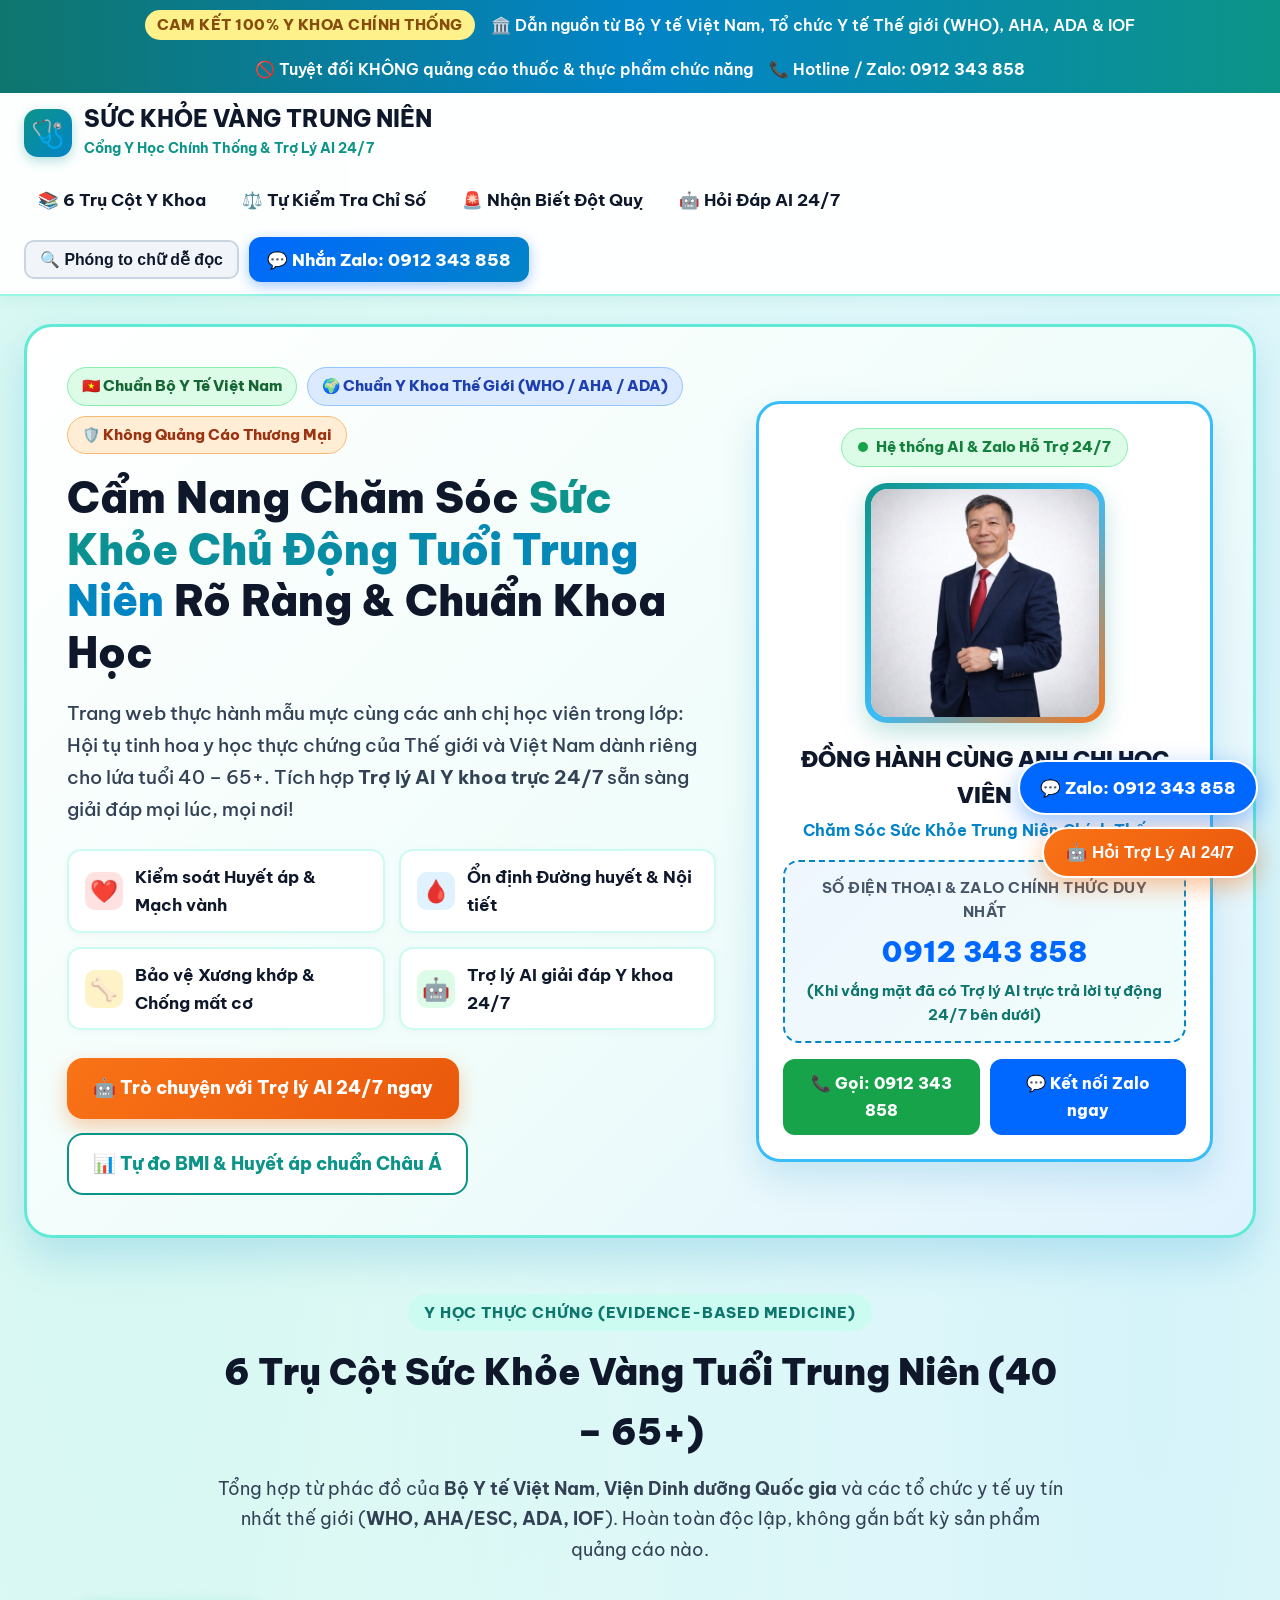
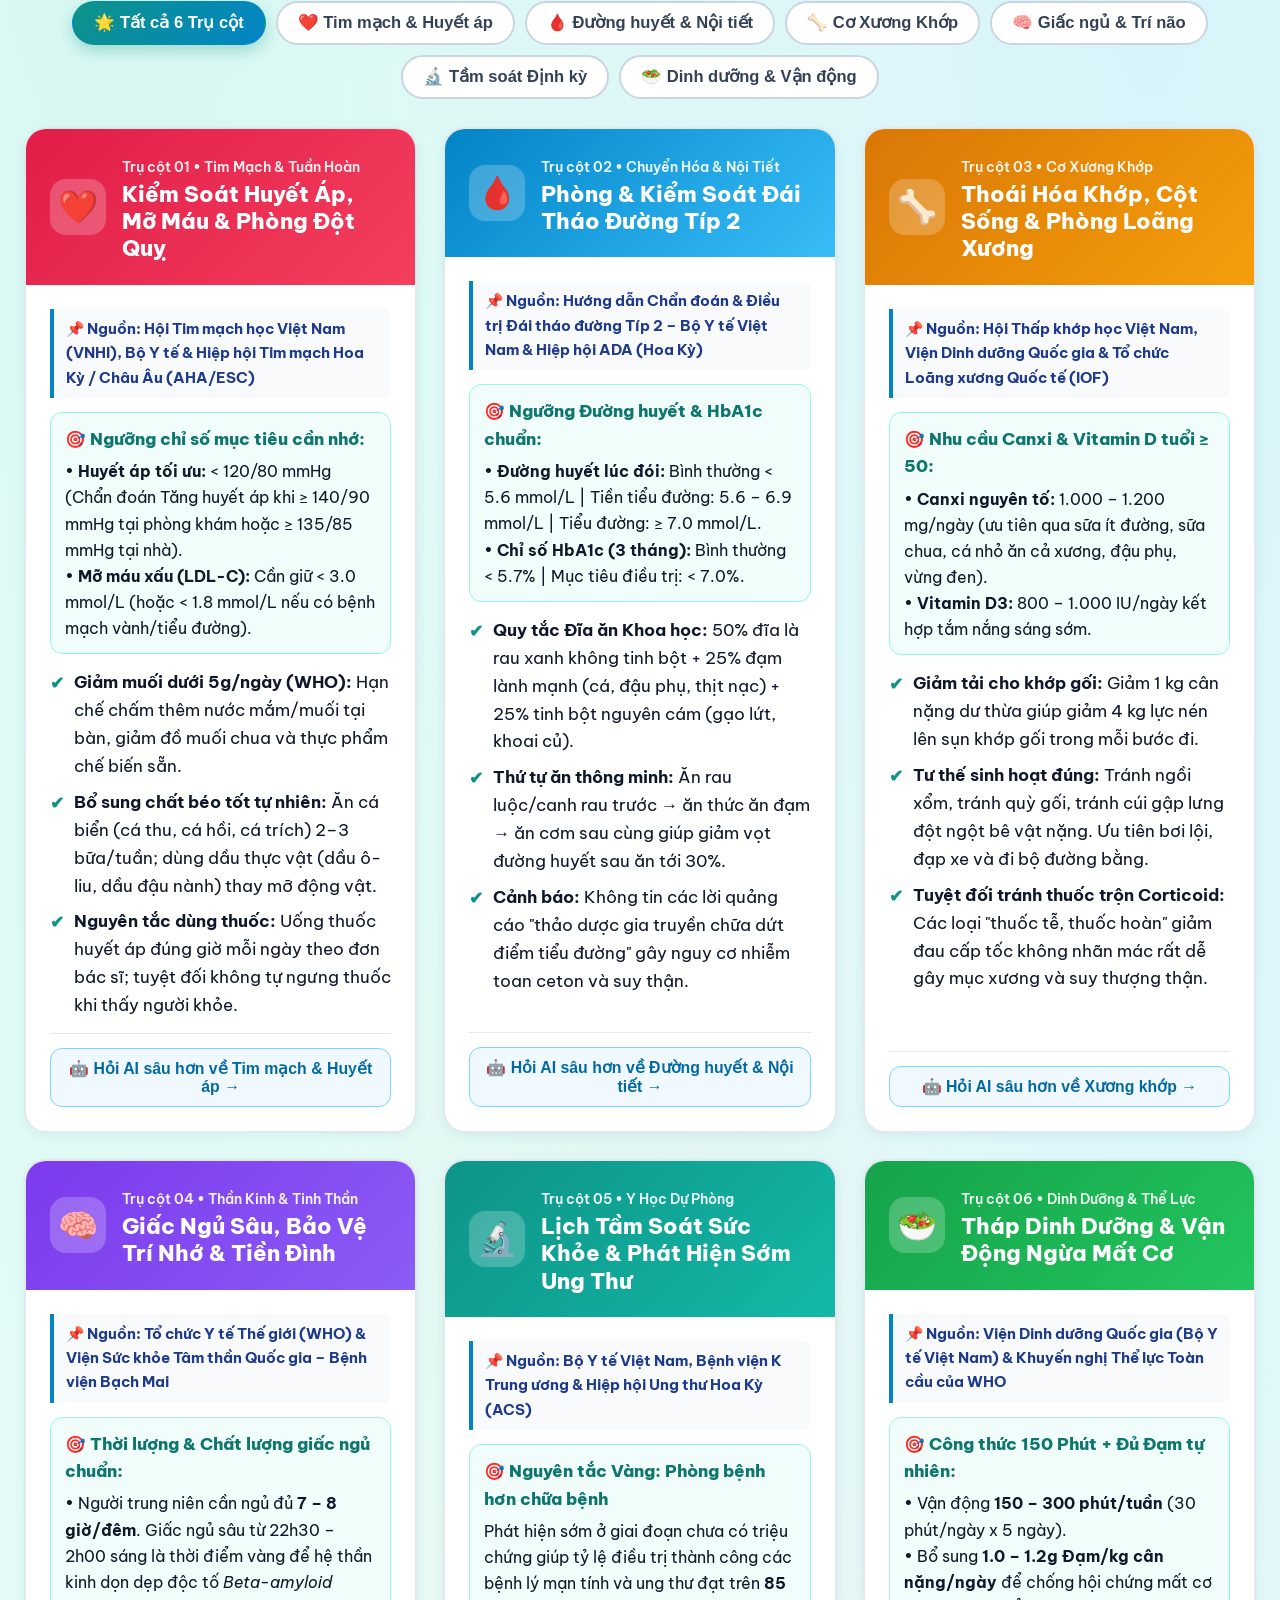
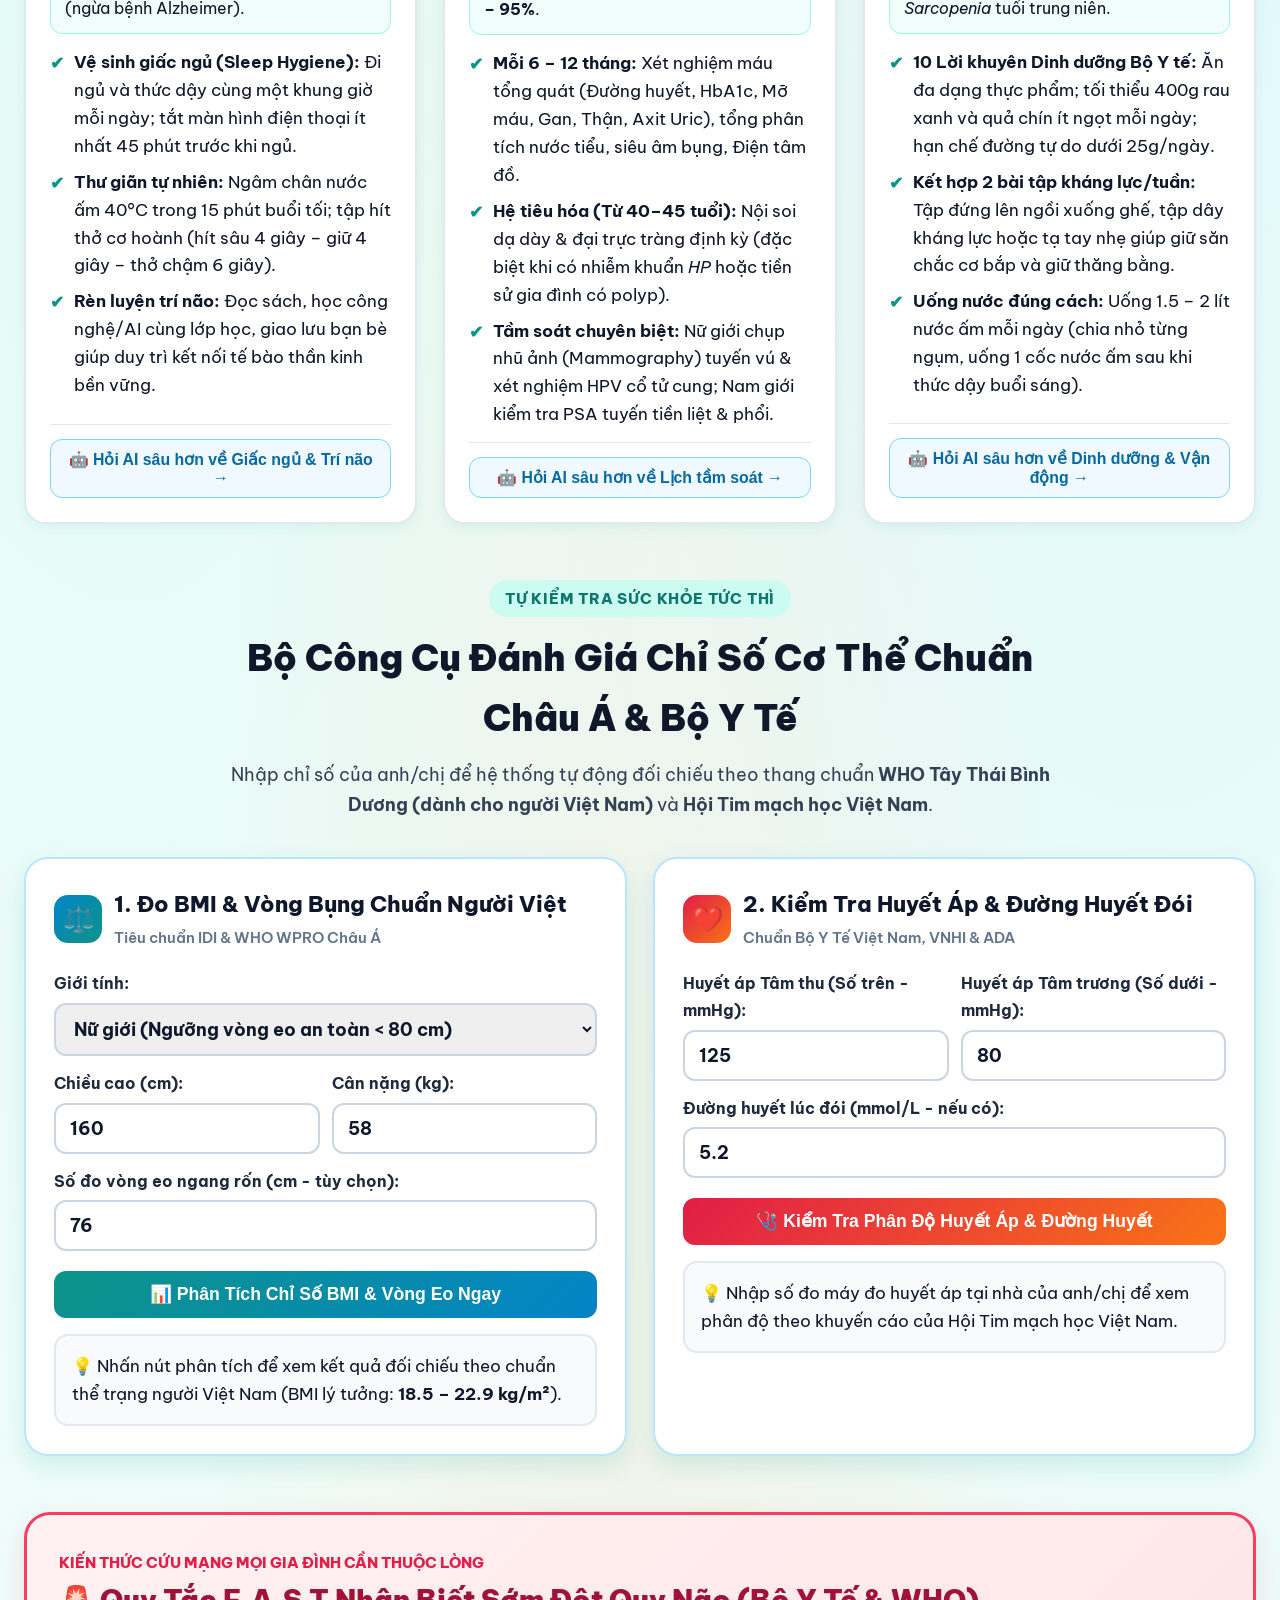
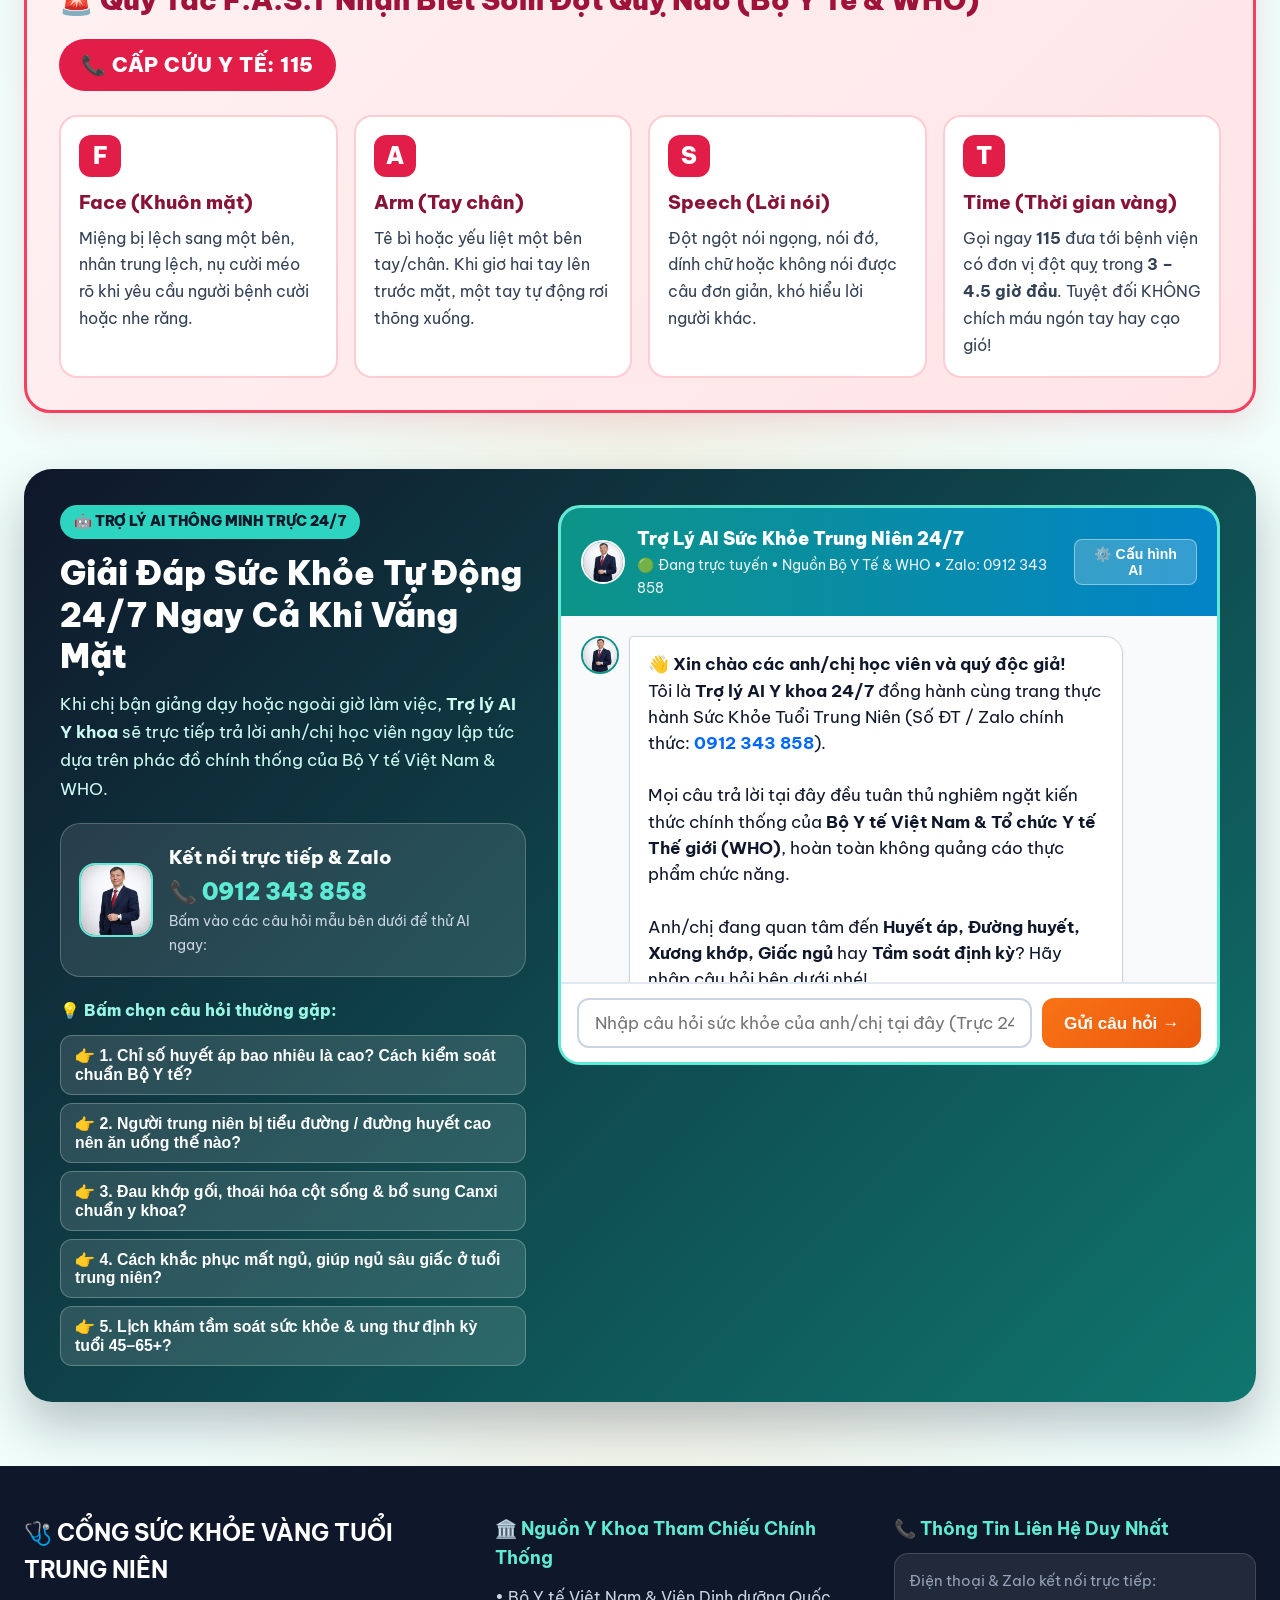
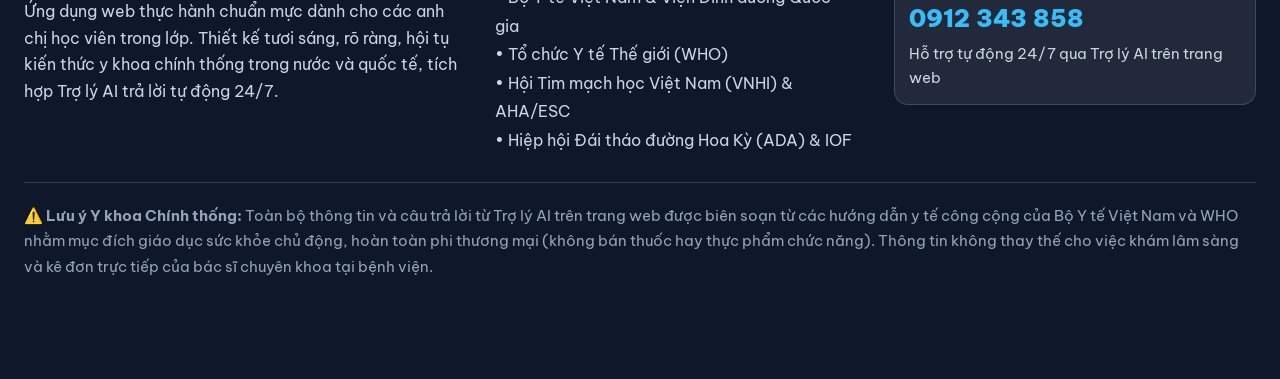
==== index.html @ fed311ff "Khoi tao website Suc Khoe Vang Tuoi Trung Nien chinh thong - Tich hop AI 24/7" ====
<!DOCTYPE html>
<html lang="vi">
<head>
  <meta charset="UTF-8" />
  <meta name="viewport" content="width=device-width, initial-scale=1.0" />
  <title>Sức Khỏe Vàng Tuổi Trung Niên | Y Khoa Chính Thống Việt Nam & Thế Giới - AI 24/7</title>
  <link rel="preconnect" href="https://fonts.googleapis.com">
  <link rel="preconnect" href="https://fonts.gstatic.com" crossorigin>
  <link href="https://fonts.googleapis.com/css2?family=Be+Vietnam+Pro:ital,wght@0,400;0,500;0,600;0,700;0,800;0,900;1,400&display=swap" rel="stylesheet">
  <link rel="stylesheet" href="styles.css" />
</head>
<body>

  <!-- THANH CAM KẾT Y KHOA CHÍNH THỐNG -->
  <div class="top-trust-bar">
    <span class="badge-pill">CAM KẾT 100% Y KHOA CHÍNH THỐNG</span>
    <span>🏛️ Dẫn nguồn từ Bộ Y tế Việt Nam, Tổ chức Y tế Thế giới (WHO), AHA, ADA &amp; IOF</span>
    <span>🚫 Tuyệt đối KHÔNG quảng cáo thuốc &amp; thực phẩm chức năng</span>
    <span>📞 Hotline / Zalo: <strong>0912 343 858</strong></span>
  </div>

  <!-- THANH ĐIỀU HƯỚNG CHÍNH -->
  <header class="navbar">
    <div class="nav-container">
      <a href="#top" class="brand-logo">
        <div class="brand-icon">🩺</div>
        <div class="brand-text">
          <h1>SỨC KHỎE VÀNG TRUNG NIÊN</h1>
          <span>Cổng Y Học Chính Thống &amp; Trợ Lý AI 24/7</span>
        </div>
      </a>

      <nav class="nav-links">
        <a href="#kien-thuc-y-khoa">📚 6 Trụ Cột Y Khoa</a>
        <a href="#cong-cu-tu-do">⚖️ Tự Kiểm Tra Chỉ Số</a>
        <a href="#cap-cuu-dot-quy">🚨 Nhận Biết Đột Quỵ</a>
        <a href="#ai-assistant-section">🤖 Hỏi Đáp AI 24/7</a>
      </nav>

      <div class="nav-actions">
        <button id="btnFontToggle" class="btn-font-toggle" onclick="toggleFontSize()">
          🔍 Phóng to chữ dễ đọc
        </button>
        <a href="https://zalo.me/0912343858" target="_blank" class="btn-zalo-nav">
          💬 Nhắn Zalo: 0912 343 858
        </a>
      </div>
    </div>
  </header>

  <!-- HERO SECTION: TƯƠI SÁNG, BẮT MẮT & HÌNH CHÂN DUNG DUY NHẤT KÈM SỐ ZALO -->
  <section id="top" class="hero-section">
    <div class="hero-card">
      <div class="hero-content">
        <div class="hero-badge-row">
          <span class="source-tag tag-moh">🇻🇳 Chuẩn Bộ Y Tế Việt Nam</span>
          <span class="source-tag tag-who">🌍 Chuẩn Y Khoa Thế Giới (WHO / AHA / ADA)</span>
          <span class="source-tag tag-noads">🛡️ Không Quảng Cáo Thương Mại</span>
        </div>

        <h2>
          Cẩm Nang Chăm Sóc <span class="highlight">Sức Khỏe Chủ Động Tuổi Trung Niên</span> Rõ Ràng &amp; Chuẩn Khoa Học
        </h2>

        <p class="hero-lead">
          Trang web thực hành mẫu mực cùng các anh chị học viên trong lớp: Hội tụ tinh hoa y học thực chứng của Thế giới và Việt Nam dành riêng cho lứa tuổi 40 – 65+. Tích hợp <strong>Trợ lý AI Y khoa trực 24/7</strong> sẵn sàng giải đáp mọi lúc, mọi nơi!
        </p>

        <div class="hero-pillars">
          <div class="pillar-item">
            <div class="pillar-icon" style="background:#fee2e2;color:#e11d48;">❤️</div>
            <span>Kiểm soát Huyết áp &amp; Mạch vành</span>
          </div>
          <div class="pillar-item">
            <div class="pillar-icon" style="background:#e0f2fe;color:#0284c7;">🩸</div>
            <span>Ổn định Đường huyết &amp; Nội tiết</span>
          </div>
          <div class="pillar-item">
            <div class="pillar-icon" style="background:#fef3c7;color:#d97706;">🦴</div>
            <span>Bảo vệ Xương khớp &amp; Chống mất cơ</span>
          </div>
          <div class="pillar-item">
            <div class="pillar-icon" style="background:#dcfce7;color:#16a34a;">🤖</div>
            <span>Trợ lý AI giải đáp Y khoa 24/7</span>
          </div>
        </div>

        <div class="hero-cta-group">
          <a href="#ai-assistant-section" class="btn-primary-hero">
            🤖 Trò chuyện với Trợ lý AI 24/7 ngay
          </a>
          <a href="#cong-cu-tu-do" class="btn-secondary-hero">
            📊 Tự đo BMI &amp; Huyết áp chuẩn Châu Á
          </a>
        </div>
      </div>

      <!-- KHUNG HÌNH CHÂN DUNG DUY NHẤT TRONG FOLDER KÈM SỐ ĐT & ZALO 0912 343 858 -->
      <div class="profile-card">
        <div class="profile-status-badge">
          <span class="pulse-dot"></span>
          <span>Hệ thống AI &amp; Zalo Hỗ Trợ 24/7</span>
        </div>

        <div class="profile-img-wrapper">
          <img src="avatar.jpg" alt="Hình đại diện đồng hành sức khỏe trung niên" />
        </div>

        <div class="profile-title">ĐỒNG HÀNH CÙNG ANH CHỊ HỌC VIÊN</div>
        <div class="profile-subtitle">Chăm Sóc Sức Khỏe Trung Niên Chính Thống</div>

        <div class="contact-box-highlight">
          <div class="phone-label">Số Điện Thoại &amp; Zalo Chính Thức Duy Nhất</div>
          <div class="phone-number-display">0912 343 858</div>
          <div style="font-size:0.82rem;color:#0f766e;font-weight:700;">
            (Khi vắng mặt đã có Trợ lý AI trực trả lời tự động 24/7 bên dưới)
          </div>
        </div>

        <div class="profile-contact-buttons">
          <a href="tel:0912343858" class="btn-call-direct">
            📞 Gọi: 0912 343 858
          </a>
          <a href="https://zalo.me/0912343858" target="_blank" class="btn-zalo-direct">
            💬 Kết nối Zalo ngay
          </a>
        </div>
      </div>
    </div>
  </section>

  <!-- CHUYÊN MỤC 1: 6 TRỤ CỘT KIẾN THỨC Y HỌC CHÍNH THỐNG VIỆT NAM & THẾ GIỚI -->
  <section id="kien-thuc-y-khoa" class="section-container">
    <div class="section-header">
      <span class="section-eyebrow">Y HỌC THỰC CHỨNG (EVIDENCE-BASED MEDICINE)</span>
      <h2>6 Trụ Cột Sức Khỏe Vàng Tuổi Trung Niên (40 – 65+)</h2>
      <p>
        Tổng hợp từ phác đồ của <strong>Bộ Y tế Việt Nam</strong>, <strong>Viện Dinh dưỡng Quốc gia</strong> và các tổ chức y tế uy tín nhất thế giới (<strong>WHO, AHA/ESC, ADA, IOF</strong>). Hoàn toàn độc lập, không gắn bất kỳ sản phẩm quảng cáo nào.
      </p>
    </div>

    <!-- Thanh lọc chuyên mục -->
    <div class="filter-bar">
      <button class="filter-btn active" onclick="filterKnowledge('all', this)">🌟 Tất cả 6 Trụ cột</button>
      <button class="filter-btn" onclick="filterKnowledge('tim-mach', this)">❤️ Tim mạch &amp; Huyết áp</button>
      <button class="filter-btn" onclick="filterKnowledge('noi-tiet', this)">🩸 Đường huyết &amp; Nội tiết</button>
      <button class="filter-btn" onclick="filterKnowledge('xuong-khop', this)">🦴 Cơ Xương Khớp</button>
      <button class="filter-btn" onclick="filterKnowledge('than-kinh', this)">🧠 Giấc ngủ &amp; Trí não</button>
      <button class="filter-btn" onclick="filterKnowledge('tam-soat', this)">🔬 Tầm soát Định kỳ</button>
      <button class="filter-btn" onclick="filterKnowledge('dinh-duong', this)">🥗 Dinh dưỡng &amp; Vận động</button>
    </div>

    <div class="knowledge-grid">
      <!-- TRỤ CỘT 1: TIM MẠCH -->
      <article class="medical-card" data-category="tim-mach">
        <div class="card-banner banner-cardio">
          <div class="card-svg-box">❤️</div>
          <div class="card-banner-title">
            <span>Trụ cột 01 • Tim Mạch &amp; Tuần Hoàn</span>
            <h3>Kiểm Soát Huyết Áp, Mỡ Máu &amp; Phòng Đột Quỵ</h3>
          </div>
        </div>
        <div class="card-body">
          <div class="source-citation">
            📌 Nguồn: Hội Tim mạch học Việt Nam (VNHI), Bộ Y tế &amp; Hiệp hội Tim mạch Hoa Kỳ / Châu Âu (AHA/ESC)
          </div>
          <div class="metric-highlight-box">
            <h4>🎯 Ngưỡng chỉ số mục tiêu cần nhớ:</h4>
            <p style="font-size:0.88rem;">
              • <strong>Huyết áp tối ưu:</strong> &lt; 120/80 mmHg (Chẩn đoán Tăng huyết áp khi &ge; 140/90 mmHg tại phòng khám hoặc &ge; 135/85 mmHg tại nhà).<br>
              • <strong>Mỡ máu xấu (LDL-C):</strong> Cần giữ &lt; 3.0 mmol/L (hoặc &lt; 1.8 mmol/L nếu có bệnh mạch vành/tiểu đường).
            </p>
          </div>
          <ul class="medical-list">
            <li><strong>Giảm muối dưới 5g/ngày (WHO):</strong> Hạn chế chấm thêm nước mắm/muối tại bàn, giảm đồ muối chua và thực phẩm chế biến sẵn.</li>
            <li><strong>Bổ sung chất béo tốt tự nhiên:</strong> Ăn cá biển (cá thu, cá hồi, cá trích) 2–3 bữa/tuần; dùng dầu thực vật (dầu ô-liu, dầu đậu nành) thay mỡ động vật.</li>
            <li><strong>Nguyên tắc dùng thuốc:</strong> Uống thuốc huyết áp đúng giờ mỗi ngày theo đơn bác sĩ; tuyệt đối không tự ngưng thuốc khi thấy người khỏe.</li>
          </ul>
          <div class="card-footer-action">
            <button class="btn-ask-ai-topic" onclick="askAITopic('Chế độ ăn và theo dõi huyết áp, mỡ máu cho người trung niên chuẩn Bộ Y tế như thế nào?')">
              🤖 Hỏi AI sâu hơn về Tim mạch &amp; Huyết áp &rarr;
            </button>
          </div>
        </div>
      </article>

      <!-- TRỤ CỘT 2: ĐÁI THÁO ĐƯỜNG & NỘI TIẾT -->
      <article class="medical-card" data-category="noi-tiet">
        <div class="card-banner banner-endocrine">
          <div class="card-svg-box">🩸</div>
          <div class="card-banner-title">
            <span>Trụ cột 02 • Chuyển Hóa &amp; Nội Tiết</span>
            <h3>Phòng &amp; Kiểm Soát Đái Tháo Đường Típ 2</h3>
          </div>
        </div>
        <div class="card-body">
          <div class="source-citation">
            📌 Nguồn: Hướng dẫn Chẩn đoán &amp; Điều trị Đái tháo đường Típ 2 – Bộ Y tế Việt Nam &amp; Hiệp hội ADA (Hoa Kỳ)
          </div>
          <div class="metric-highlight-box">
            <h4>🎯 Ngưỡng Đường huyết &amp; HbA1c chuẩn:</h4>
            <p style="font-size:0.88rem;">
              • <strong>Đường huyết lúc đói:</strong> Bình thường &lt; 5.6 mmol/L | Tiền tiểu đường: 5.6 – 6.9 mmol/L | Tiểu đường: &ge; 7.0 mmol/L.<br>
              • <strong>Chỉ số HbA1c (3 tháng):</strong> Bình thường &lt; 5.7% | Mục tiêu điều trị: &lt; 7.0%.
            </p>
          </div>
          <ul class="medical-list">
            <li><strong>Quy tắc Đĩa ăn Khoa học:</strong> 50% đĩa là rau xanh không tinh bột + 25% đạm lành mạnh (cá, đậu phụ, thịt nạc) + 25% tinh bột nguyên cám (gạo lứt, khoai củ).</li>
            <li><strong>Thứ tự ăn thông minh:</strong> Ăn rau luộc/canh rau trước &rarr; ăn thức ăn đạm &rarr; ăn cơm sau cùng giúp giảm vọt đường huyết sau ăn tới 30%.</li>
            <li><strong>Cảnh báo:</strong> Không tin các lời quảng cáo "thảo dược gia truyền chữa dứt điểm tiểu đường" gây nguy cơ nhiễm toan ceton và suy thận.</li>
          </ul>
          <div class="card-footer-action">
            <button class="btn-ask-ai-topic" onclick="askAITopic('Hướng dẫn thực đơn và cách kiểm soát đường huyết, HbA1c cho người trung niên?')">
              🤖 Hỏi AI sâu hơn về Đường huyết &amp; Nội tiết &rarr;
            </button>
          </div>
        </div>
      </article>

      <!-- TRỤ CỘT 3: CƠ XƯƠNG KHỚP -->
      <article class="medical-card" data-category="xuong-khop">
        <div class="card-banner banner-bone">
          <div class="card-svg-box">🦴</div>
          <div class="card-banner-title">
            <span>Trụ cột 03 • Cơ Xương Khớp</span>
            <h3>Thoái Hóa Khớp, Cột Sống &amp; Phòng Loãng Xương</h3>
          </div>
        </div>
        <div class="card-body">
          <div class="source-citation">
            📌 Nguồn: Hội Thấp khớp học Việt Nam, Viện Dinh dưỡng Quốc gia &amp; Tổ chức Loãng xương Quốc tế (IOF)
          </div>
          <div class="metric-highlight-box">
            <h4>🎯 Nhu cầu Canxi &amp; Vitamin D tuổi &ge; 50:</h4>
            <p style="font-size:0.88rem;">
              • <strong>Canxi nguyên tố:</strong> 1.000 – 1.200 mg/ngày (ưu tiên qua sữa ít đường, sữa chua, cá nhỏ ăn cả xương, đậu phụ, vừng đen).<br>
              • <strong>Vitamin D3:</strong> 800 – 1.000 IU/ngày kết hợp tắm nắng sáng sớm.
            </p>
          </div>
          <ul class="medical-list">
            <li><strong>Giảm tải cho khớp gối:</strong> Giảm 1 kg cân nặng dư thừa giúp giảm 4 kg lực nén lên sụn khớp gối trong mỗi bước đi.</li>
            <li><strong>Tư thế sinh hoạt đúng:</strong> Tránh ngồi xổm, tránh quỳ gối, tránh cúi gập lưng đột ngột bê vật nặng. Ưu tiên bơi lội, đạp xe và đi bộ đường bằng.</li>
            <li><strong>Tuyệt đối tránh thuốc trộn Corticoid:</strong> Các loại "thuốc tễ, thuốc hoàn" giảm đau cấp tốc không nhãn mác rất dễ gây mục xương và suy thượng thận.</li>
          </ul>
          <div class="card-footer-action">
            <button class="btn-ask-ai-topic" onclick="askAITopic('Cách chăm sóc thoái hóa khớp gối, đau cột sống và bổ sung Canxi tự nhiên cho tuổi trung niên?')">
              🤖 Hỏi AI sâu hơn về Xương khớp &rarr;
            </button>
          </div>
        </div>
      </article>

      <!-- TRỤ CỘT 4: GIẤC NGỦ & THẦN KINH -->
      <article class="medical-card" data-category="than-kinh">
        <div class="card-banner banner-neuro">
          <div class="card-svg-box">🧠</div>
          <div class="card-banner-title">
            <span>Trụ cột 04 • Thần Kinh &amp; Tinh Thần</span>
            <h3>Giấc Ngủ Sâu, Bảo Vệ Trí Nhớ &amp; Tiền Đình</h3>
          </div>
        </div>
        <div class="card-body">
          <div class="source-citation">
            📌 Nguồn: Tổ chức Y tế Thế giới (WHO) &amp; Viện Sức khỏe Tâm thần Quốc gia – Bệnh viện Bạch Mai
          </div>
          <div class="metric-highlight-box">
            <h4>🎯 Thời lượng &amp; Chất lượng giấc ngủ chuẩn:</h4>
            <p style="font-size:0.88rem;">
              • Người trung niên cần ngủ đủ <strong>7 – 8 giờ/đêm</strong>. Giấc ngủ sâu từ 22h30 – 2h00 sáng là thời điểm vàng để hệ thần kinh dọn dẹp độc tố <em>Beta-amyloid</em> (ngừa bệnh Alzheimer).
            </p>
          </div>
          <ul class="medical-list">
            <li><strong>Vệ sinh giấc ngủ (Sleep Hygiene):</strong> Đi ngủ và thức dậy cùng một khung giờ mỗi ngày; tắt màn hình điện thoại ít nhất 45 phút trước khi ngủ.</li>
            <li><strong>Thư giãn tự nhiên:</strong> Ngâm chân nước ấm 40°C trong 15 phút buổi tối; tập hít thở cơ hoành (hít sâu 4 giây – giữ 4 giây – thở chậm 6 giây).</li>
            <li><strong>Rèn luyện trí não:</strong> Đọc sách, học công nghệ/AI cùng lớp học, giao lưu bạn bè giúp duy trì kết nối tế bào thần kinh bền vững.</li>
          </ul>
          <div class="card-footer-action">
            <button class="btn-ask-ai-topic" onclick="askAITopic('Phương pháp cải thiện mất ngủ tuổi trung niên và bảo vệ trí nhớ không dùng thuốc an thần?')">
              🤖 Hỏi AI sâu hơn về Giấc ngủ &amp; Trí não &rarr;
            </button>
          </div>
        </div>
      </article>

      <!-- TRỤ CỘT 5: TẦM SOÁT ĐỊNH KỲ & UNG THƯ -->
      <article class="medical-card" data-category="tam-soat">
        <div class="card-banner banner-cancer">
          <div class="card-svg-box">🔬</div>
          <div class="card-banner-title">
            <span>Trụ cột 05 • Y Học Dự Phòng</span>
            <h3>Lịch Tầm Soát Sức Khỏe &amp; Phát Hiện Sớm Ung Thư</h3>
          </div>
        </div>
        <div class="card-body">
          <div class="source-citation">
            📌 Nguồn: Bộ Y tế Việt Nam, Bệnh viện K Trung ương &amp; Hiệp hội Ung thư Hoa Kỳ (ACS)
          </div>
          <div class="metric-highlight-box">
            <h4>🎯 Nguyên tắc Vàng: Phòng bệnh hơn chữa bệnh</h4>
            <p style="font-size:0.88rem;">
              Phát hiện sớm ở giai đoạn chưa có triệu chứng giúp tỷ lệ điều trị thành công các bệnh lý mạn tính và ung thư đạt trên <strong>85 – 95%</strong>.
            </p>
          </div>
          <ul class="medical-list">
            <li><strong>Mỗi 6 – 12 tháng:</strong> Xét nghiệm máu tổng quát (Đường huyết, HbA1c, Mỡ máu, Gan, Thận, Axit Uric), tổng phân tích nước tiểu, siêu âm bụng, Điện tâm đồ.</li>
            <li><strong>Hệ tiêu hóa (Từ 40–45 tuổi):</strong> Nội soi dạ dày &amp; đại trực tràng định kỳ (đặc biệt khi có nhiễm khuẩn <em>HP</em> hoặc tiền sử gia đình có polyp).</li>
            <li><strong>Tầm soát chuyên biệt:</strong> Nữ giới chụp nhũ ảnh (Mammography) tuyến vú &amp; xét nghiệm HPV cổ tử cung; Nam giới kiểm tra PSA tuyến tiền liệt &amp; phổi.</li>
          </ul>
          <div class="card-footer-action">
            <button class="btn-ask-ai-topic" onclick="askAITopic('Danh mục các xét nghiệm tầm soát sức khỏe và ung thư định kỳ cho tuổi 45 đến 65?')">
              🤖 Hỏi AI sâu hơn về Lịch tầm soát &rarr;
            </button>
          </div>
        </div>
      </article>

      <!-- TRỤ CỘT 6: DINH DƯỠNG & VẬN ĐỘNG CHỐNG MẤT CƠ -->
      <article class="medical-card" data-category="dinh-duong">
        <div class="card-banner banner-nutrition">
          <div class="card-svg-box">🥗</div>
          <div class="card-banner-title">
            <span>Trụ cột 06 • Dinh Dưỡng &amp; Thể Lực</span>
            <h3>Tháp Dinh Dưỡng &amp; Vận Động Ngừa Mất Cơ</h3>
          </div>
        </div>
        <div class="card-body">
          <div class="source-citation">
            📌 Nguồn: Viện Dinh dưỡng Quốc gia (Bộ Y tế Việt Nam) &amp; Khuyến nghị Thể lực Toàn cầu của WHO
          </div>
          <div class="metric-highlight-box">
            <h4>🎯 Công thức 150 Phút + Đủ Đạm tự nhiên:</h4>
            <p style="font-size:0.88rem;">
              • Vận động <strong>150 – 300 phút/tuần</strong> (30 phút/ngày x 5 ngày).<br>
              • Bổ sung <strong>1.0 – 1.2g Đạm/kg cân nặng/ngày</strong> để chống hội chứng mất cơ <em>Sarcopenia</em> tuổi trung niên.
            </p>
          </div>
          <ul class="medical-list">
            <li><strong>10 Lời khuyên Dinh dưỡng Bộ Y tế:</strong> Ăn đa dạng thực phẩm; tối thiểu 400g rau xanh và quả chín ít ngọt mỗi ngày; hạn chế đường tự do dưới 25g/ngày.</li>
            <li><strong>Kết hợp 2 bài tập kháng lực/tuần:</strong> Tập đứng lên ngồi xuống ghế, tập dây kháng lực hoặc tạ tay nhẹ giúp giữ săn chắc cơ bắp và giữ thăng bằng.</li>
            <li><strong>Uống nước đúng cách:</strong> Uống 1.5 – 2 lít nước ấm mỗi ngày (chia nhỏ từng ngụm, uống 1 cốc nước ấm sau khi thức dậy buổi sáng).</li>
          </ul>
          <div class="card-footer-action">
            <button class="btn-ask-ai-topic" onclick="askAITopic('Gợi ý chế độ ăn uống và bài tập thể dục chống mất cơ cho người trung niên?')">
              🤖 Hỏi AI sâu hơn về Dinh dưỡng &amp; Vận động &rarr;
            </button>
          </div>
        </div>
      </article>
    </div>
  </section>

  <!-- CHUYÊN MỤC 2: CÔNG CỤ TỰ ĐÁNH GIÁ CHỈ SỐ SỨC KHỎE CHUẨN Y KHOA -->
  <section id="cong-cu-tu-do" class="section-container">
    <div class="section-header">
      <span class="section-eyebrow">TỰ KIỂM TRA SỨC KHỎE TỨC THÌ</span>
      <h2>Bộ Công Cụ Đánh Giá Chỉ Số Cơ Thể Chuẩn Châu Á &amp; Bộ Y Tế</h2>
      <p>
        Nhập chỉ số của anh/chị để hệ thống tự động đối chiếu theo thang chuẩn <strong>WHO Tây Thái Bình Dương (dành cho người Việt Nam)</strong> và <strong>Hội Tim mạch học Việt Nam</strong>.
      </p>
    </div>

    <div class="tools-grid">
      <!-- CÔNG CỤ 1: TÍNH BMI & VÒNG EO CHÂU Á -->
      <div class="tool-box">
        <div class="tool-box-header">
          <div class="tool-icon">⚖️</div>
          <div>
            <h3>1. Đo BMI &amp; Vòng Bụng Chuẩn Người Việt</h3>
            <span style="font-size:0.82rem;color:#64748b;font-weight:600;">Tiêu chuẩn IDI &amp; WHO WPRO Châu Á</span>
          </div>
        </div>

        <div class="form-group">
          <label for="bmiGender">Giới tính:</label>
          <select id="bmiGender" class="form-control">
            <option value="female">Nữ giới (Ngưỡng vòng eo an toàn &lt; 80 cm)</option>
            <option value="male">Nam giới (Ngưỡng vòng eo an toàn &lt; 90 cm)</option>
          </select>
        </div>

        <div style="display:grid;grid-template-columns:1fr 1fr;gap:12px;">
          <div class="form-group">
            <label for="bmiHeight">Chiều cao (cm):</label>
            <input type="number" id="bmiHeight" class="form-control" placeholder="VD: 160" value="160" />
          </div>
          <div class="form-group">
            <label for="bmiWeight">Cân nặng (kg):</label>
            <input type="number" id="bmiWeight" class="form-control" placeholder="VD: 58" value="58" />
          </div>
        </div>

        <div class="form-group">
          <label for="bmiWaist">Số đo vòng eo ngang rốn (cm - tùy chọn):</label>
          <input type="number" id="bmiWaist" class="form-control" placeholder="VD: 76" value="76" />
        </div>

        <button class="btn-calc" onclick="calculateAsianBMI()">
          📊 Phân Tích Chỉ Số BMI &amp; Vòng Eo Ngay
        </button>

        <div id="bmiResult" class="calc-result">
          💡 Nhấn nút phân tích để xem kết quả đối chiếu theo chuẩn thể trạng người Việt Nam (BMI lý tưởng: <strong>18.5 – 22.9 kg/m²</strong>).
        </div>
      </div>

      <!-- CÔNG CỤ 2: ĐÁNH GIÁ HUYẾT ÁP & ĐƯỜNG HUYẾT -->
      <div class="tool-box">
        <div class="tool-box-header">
          <div class="tool-icon" style="background:linear-gradient(135deg,#e11d48,#f97316);">❤️</div>
          <div>
            <h3>2. Kiểm Tra Huyết Áp &amp; Đường Huyết Đói</h3>
            <span style="font-size:0.82rem;color:#64748b;font-weight:600;">Chuẩn Bộ Y Tế Việt Nam, VNHI &amp; ADA</span>
          </div>
        </div>

        <div style="display:grid;grid-template-columns:1fr 1fr;gap:12px;">
          <div class="form-group">
            <label for="bpSys">Huyết áp Tâm thu (Số trên - mmHg):</label>
            <input type="number" id="bpSys" class="form-control" placeholder="VD: 125" value="125" />
          </div>
          <div class="form-group">
            <label for="bpDia">Huyết áp Tâm trương (Số dưới - mmHg):</label>
            <input type="number" id="bpDia" class="form-control" placeholder="VD: 80" value="80" />
          </div>
        </div>

        <div class="form-group">
          <label for="bloodGlu">Đường huyết lúc đói (mmol/L - nếu có):</label>
          <input type="number" step="0.1" id="bloodGlu" class="form-control" placeholder="VD: 5.2" value="5.2" />
        </div>

        <button class="btn-calc" style="background:linear-gradient(135deg,#e11d48,#f97316);" onclick="checkVitals()">
          🩺 Kiểm Tra Phân Độ Huyết Áp &amp; Đường Huyết
        </button>

        <div id="vitalsResult" class="calc-result">
          💡 Nhập số đo máy đo huyết áp tại nhà của anh/chị để xem phân độ theo khuyến cáo của Hội Tim mạch học Việt Nam.
        </div>
      </div>
    </div>
  </section>

  <!-- CHUYÊN MỤC 3: CẢNH BÁO ĐỘT QUỴ QUY TẮC F.A.S.T -->
  <section id="cap-cuu-dot-quy" class="section-container">
    <div class="emergency-banner">
      <div class="emergency-header">
        <div>
          <span style="font-size:0.85rem;font-weight:800;color:#e11d48;text-transform:uppercase;">KIẾN THỨC CỨU MẠNG MỌI GIA ĐÌNH CẦN THUỘC LÒNG</span>
          <h3>🚨 Quy Tắc F.A.S.T Nhận Biết Sớm Đột Quỵ Não (Bộ Y Tế &amp; WHO)</h3>
        </div>
        <div class="badge-115">📞 CẤP CỨU Y TẾ: 115</div>
      </div>

      <div class="fast-grid">
        <div class="fast-item">
          <div class="fast-letter">F</div>
          <h4>Face (Khuôn mặt)</h4>
          <p style="font-size:0.9rem;color:#334155;">Miệng bị lệch sang một bên, nhân trung lệch, nụ cười méo rõ khi yêu cầu người bệnh cười hoặc nhe răng.</p>
        </div>
        <div class="fast-item">
          <div class="fast-letter">A</div>
          <h4>Arm (Tay chân)</h4>
          <p style="font-size:0.9rem;color:#334155;">Tê bì hoặc yếu liệt một bên tay/chân. Khi giơ hai tay lên trước mặt, một tay tự động rơi thõng xuống.</p>
        </div>
        <div class="fast-item">
          <div class="fast-letter">S</div>
          <h4>Speech (Lời nói)</h4>
          <p style="font-size:0.9rem;color:#334155;">Đột ngột nói ngọng, nói đớ, dính chữ hoặc không nói được câu đơn giản, khó hiểu lời người khác.</p>
        </div>
        <div class="fast-item">
          <div class="fast-letter">T</div>
          <h4>Time (Thời gian vàng)</h4>
          <p style="font-size:0.9rem;color:#334155;">Gọi ngay <strong>115</strong> đưa tới bệnh viện có đơn vị đột quỵ trong <strong>3 – 4.5 giờ đầu</strong>. Tuyệt đối KHÔNG chích máu ngón tay hay cạo gió!</p>
        </div>
      </div>
    </div>
  </section>

  <!-- CHUYÊN MỤC 4: TRUNG TÂM TRỢ LÝ AI Y KHOA 24/7 -->
  <section id="ai-assistant-section" class="section-container">
    <div class="ai-center-card">
      <!-- Cột thông tin người đồng hành & gợi ý câu hỏi nhanh -->
      <div class="ai-info-column">
        <div>
          <span style="background:#2dd4bf;color:#0f172a;font-weight:900;font-size:0.8rem;padding:5px 14px;border-radius:999px;display:inline-block;margin-bottom:14px;">
            🤖 TRỢ LÝ AI THÔNG MINH TRỰC 24/7
          </span>
          <h2 style="font-size:1.85rem;font-weight:900;line-height:1.25;margin-bottom:12px;">
            Giải Đáp Sức Khỏe Tự Động 24/7 Ngay Cả Khi Vắng Mặt
          </h2>
          <p style="color:#ccfbf1;font-size:0.95rem;margin-bottom:20px;">
            Khi chị bận giảng dạy hoặc ngoài giờ làm việc, <strong>Trợ lý AI Y khoa</strong> sẽ trực tiếp trả lời anh/chị học viên ngay lập tức dựa trên phác đồ chính thống của Bộ Y tế Việt Nam &amp; WHO.
          </p>

          <div class="ai-host-mini">
            <img src="avatar.jpg" alt="Hình đại diện chủ nhiệm" />
            <div>
              <div style="font-weight:800;font-size:1.05rem;color:#ffffff;">Kết nối trực tiếp &amp; Zalo</div>
              <div style="font-size:1.25rem;font-weight:900;color:#5eead4;">📞 0912 343 858</div>
              <div style="font-size:0.8rem;color:#cbd5e1;">Bấm vào các câu hỏi mẫu bên dưới để thử AI ngay:</div>
            </div>
          </div>
        </div>

        <div class="ai-quick-prompts">
          <div style="font-weight:800;font-size:0.88rem;color:#99f6e4;margin-bottom:4px;">💡 Bấm chọn câu hỏi thường gặp:</div>
          <button class="prompt-chip" onclick="askAITopic('Chỉ số huyết áp bao nhiêu là cao và cách giảm huyết áp tự nhiên chuẩn Bộ Y tế?')">
            👉 1. Chỉ số huyết áp bao nhiêu là cao? Cách kiểm soát chuẩn Bộ Y tế?
          </button>
          <button class="prompt-chip" onclick="askAITopic('Người trung niên bị tiền tiểu đường hoặc tiểu đường típ 2 nên ăn uống theo quy tắc nào?')">
            👉 2. Người trung niên bị tiểu đường / đường huyết cao nên ăn uống thế nào?
          </button>
          <button class="prompt-chip" onclick="askAITopic('Đau mỏi khớp gối, cột sống và phòng ngừa loãng xương tuổi trung niên cần lưu ý gì?')">
            👉 3. Đau khớp gối, thoái hóa cột sống &amp; bổ sung Canxi chuẩn y khoa?
          </button>
          <button class="prompt-chip" onclick="askAITopic('Cách khắc phục mất ngủ, khó ngủ ban đêm ở tuổi trung niên không lạm dụng thuốc?')">
            👉 4. Cách khắc phục mất ngủ, giúp ngủ sâu giấc ở tuổi trung niên?
          </button>
          <button class="prompt-chip" onclick="askAITopic('Tuổi trung niên từ 45 đến 65 tuổi cần làm những xét nghiệm tầm soát định kỳ nào?')">
            👉 5. Lịch khám tầm soát sức khỏe &amp; ung thư định kỳ tuổi 45–65+?
          </button>
        </div>
      </div>

      <!-- Cột Cửa sổ Chat AI 24/7 -->
      <div class="ai-chat-window">
        <div class="chat-window-header">
          <div class="chat-header-left">
            <img src="avatar.jpg" alt="Avatar Trợ lý AI" />
            <div>
              <div style="font-weight:900;font-size:1rem;">Trợ Lý AI Sức Khỏe Trung Niên 24/7</div>
              <div style="font-size:0.78rem;opacity:0.92;">🟢 Đang trực tuyến • Nguồn Bộ Y Tế &amp; WHO • Zalo: 0912 343 858</div>
            </div>
          </div>
          <button class="btn-api-config" onclick="openApiModal()" title="Cấu hình khóa Gemini AI mở rộng (Tùy chọn)">
            ⚙️ Cấu hình AI
          </button>
        </div>

        <div id="chatMessages" class="chat-messages">
          <div class="msg-row bot">
            <img src="avatar.jpg" alt="Chủ nhiệm" class="msg-avatar" />
            <div class="msg-bubble">
              👋 <strong>Xin chào các anh/chị học viên và quý độc giả!</strong><br>
              Tôi là <strong>Trợ lý AI Y khoa 24/7</strong> đồng hành cùng trang thực hành Sức Khỏe Tuổi Trung Niên (Số ĐT / Zalo chính thức: <strong style="color:#0068ff;">0912 343 858</strong>).<br><br>
              Mọi câu trả lời tại đây đều tuân thủ nghiêm ngặt kiến thức chính thống của <strong>Bộ Y tế Việt Nam &amp; Tổ chức Y tế Thế giới (WHO)</strong>, hoàn toàn không quảng cáo thực phẩm chức năng.<br><br>
              Anh/chị đang quan tâm đến <strong>Huyết áp, Đường huyết, Xương khớp, Giấc ngủ</strong> hay <strong>Tầm soát định kỳ</strong>? Hãy nhập câu hỏi bên dưới nhé!
            </div>
          </div>
        </div>

        <div class="chat-input-bar">
          <input
            type="text"
            id="aiUserInput"
            placeholder="Nhập câu hỏi sức khỏe của anh/chị tại đây (Trực 24/7)..."
            autocomplete="off"
          />
          <button class="btn-send-chat" onclick="handleSendChatMessage()">
            Gửi câu hỏi &rarr;
          </button>
        </div>
      </div>
    </div>
  </section>

  <!-- CHÂN TRANG (FOOTER) -->
  <footer class="site-footer">
    <div class="footer-inner">
      <div>
        <h3 style="color:#ffffff;font-size:1.25rem;margin-bottom:10px;">🩺 CỔNG SỨC KHỎE VÀNG TUỔI TRUNG NIÊN</h3>
        <p style="font-size:0.9rem;color:#cbd5e1;margin-bottom:12px;">
          Ứng dụng web thực hành chuẩn mực dành cho các anh chị học viên trong lớp. Thiết kế tươi sáng, rõ ràng, hội tụ kiến thức y khoa chính thống trong nước và quốc tế, tích hợp Trợ lý AI trả lời tự động 24/7.
        </p>
      </div>

      <div>
        <h4 style="color:#5eead4;font-size:1rem;margin-bottom:10px;">🏛️ Nguồn Y Khoa Tham Chiếu Chính Thống</h4>
        <ul style="list-style:none;font-size:0.88rem;line-height:1.8;color:#cbd5e1;">
          <li>• Bộ Y tế Việt Nam &amp; Viện Dinh dưỡng Quốc gia</li>
          <li>• Tổ chức Y tế Thế giới (WHO)</li>
          <li>• Hội Tim mạch học Việt Nam (VNHI) &amp; AHA/ESC</li>
          <li>• Hiệp hội Đái tháo đường Hoa Kỳ (ADA) &amp; IOF</li>
        </ul>
      </div>

      <div>
        <h4 style="color:#5eead4;font-size:1rem;margin-bottom:10px;">📞 Thông Tin Liên Hệ Duy Nhất</h4>
        <div style="background:rgba(255,255,255,0.08);padding:14px;border-radius:14px;border:1px solid rgba(255,255,255,0.15);">
          <div style="font-size:0.85rem;color:#94a3b8;">Điện thoại &amp; Zalo kết nối trực tiếp:</div>
          <div style="font-size:1.35rem;font-weight:900;color:#38bdf8;margin:4px 0;">0912 343 858</div>
          <div style="font-size:0.82rem;color:#cbd5e1;">Hỗ trợ tự động 24/7 qua Trợ lý AI trên trang web</div>
        </div>
      </div>
    </div>

    <div class="medical-disclaimer">
      <strong>⚠️ Lưu ý Y khoa Chính thống:</strong> Toàn bộ thông tin và câu trả lời từ Trợ lý AI trên trang web được biên soạn từ các hướng dẫn y tế công cộng của Bộ Y tế Việt Nam và WHO nhằm mục đích giáo dục sức khỏe chủ động, hoàn toàn phi thương mại (không bán thuốc hay thực phẩm chức năng). Thông tin không thay thế cho việc khám lâm sàng và kê đơn trực tiếp của bác sĩ chuyên khoa tại bệnh viện.
    </div>
  </footer>

  <!-- NÚT NỔI GÓC DƯỚI PHẢI (ZALO + AI 24/7) -->
  <div class="floating-dock">
    <a href="https://zalo.me/0912343858" target="_blank" class="float-btn-zalo">
      💬 Zalo: 0912 343 858
    </a>
    <button class="float-btn-ai" onclick="document.getElementById('ai-assistant-section').scrollIntoView({behavior:'smooth'})">
      🤖 Hỏi Trợ Lý AI 24/7
    </button>
  </div>

  <!-- MODAL CẤU HÌNH API KEY MỞ RỘNG (TÙY CHỌN) -->
  <div id="apiModal" class="modal-backdrop">
    <div class="modal-box">
      <h3 style="font-size:1.2rem;color:#0f172a;margin-bottom:8px;">⚙️ Cấu Hình Kết Nối Gemini AI Nâng Cao (Tùy chọn)</h3>
      <p style="font-size:0.88rem;color:#475569;margin-bottom:14px;">
        Mặc định, <strong>Trợ lý AI Y khoa 24/7</strong> đã được nạp sẵn Cơ sở Tri thức Chính thống (Bộ Y tế &amp; WHO) và hoạt động ngay lập tức 100% không cần khóa. Nếu anh/chị muốn kết nối thêm với mô hình ngôn ngữ Gemini trực tuyến, có thể nhập Gemini API Key vào ô dưới đây:
      </p>
      <div class="form-group">
        <label for="geminiKeyInput">Gemini API Key (Để trống nếu dùng Bộ Tri Thức Y Khoa tích hợp sẵn):</label>
        <input type="password" id="geminiKeyInput" class="form-control" placeholder="AIzaSy..." />
      </div>
      <div style="display:flex;justify-content:flex-end;gap:10px;margin-top:16px;">
        <button onclick="closeApiModal()" style="padding:10px 16px;border-radius:10px;border:1px solid #cbd5e1;background:#f1f5f9;font-weight:700;cursor:pointer;">Đóng</button>
        <button onclick="saveApiKey()" style="padding:10px 18px;border-radius:10px;border:none;background:#0d9488;color:#fff;font-weight:800;cursor:pointer;">Lưu cấu hình</button>
      </div>
    </div>
  </div>

  <script src="app.js"></script>
</body>
</html>
---- styles.css ----
/* ==========================================================================
   CỔNG THÔNG TIN Y KHOA CHÍNH THỐNG TUỔI TRUNG NIÊN
   Phong cách: Tươi sáng, Sinh động, Rõ nét, Tương phản cao, Dễ đọc
   ========================================================================== */

:root {
  --bg-page: #f0fdfa;
  --bg-card: #ffffff;
  --primary: #0d9488;
  --primary-dark: #0f766e;
  --primary-light: #ccfbf1;
  --secondary: #0284c7;
  --secondary-light: #e0f2fe;
  --accent-coral: #f97316;
  --accent-coral-light: #ffedd5;
  --accent-gold: #eab308;
  --accent-purple: #7c3aed;
  --accent-green: #16a34a;
  --danger: #dc2626;
  --danger-light: #fee2e2;
  --text-main: #0f172a;
  --text-muted: #334155;
  --border-color: #cbd5e1;
  --shadow-sm: 0 4px 12px rgba(13, 148, 136, 0.08);
  --shadow-md: 0 10px 25px rgba(13, 148, 136, 0.14);
  --shadow-lg: 0 20px 40px rgba(2, 132, 199, 0.18);
  --radius-md: 16px;
  --radius-lg: 24px;
  --base-font-size: 18px;
}

body.large-text-mode {
  --base-font-size: 21px;
}

* {
  box-sizing: border-box;
  margin: 0;
  padding: 0;
}

html {
  font-size: var(--base-font-size);
  scroll-behavior: smooth;
  font-family: 'Be Vietnam Pro', 'Segoe UI', Roboto, Helvetica, Arial, sans-serif;
  background-color: var(--bg-page);
  color: var(--text-main);
  line-height: 1.65;
}

body {
  overflow-x: hidden;
  background-image: 
    radial-gradient(at 10% 10%, rgba(45, 212, 191, 0.15) 0px, transparent 50%),
    radial-gradient(at 90% 20%, rgba(56, 189, 248, 0.15) 0px, transparent 50%),
    radial-gradient(at 50% 80%, rgba(251, 146, 60, 0.1) 0px, transparent 50%);
}

/* ==========================================================================
   TOP TRUST BANNER & NAVIGATION
   ========================================================================== */
.top-trust-bar {
  background: linear-gradient(90deg, #0f766e 0%, #0284c7 50%, #0d9488 100%);
  color: #ffffff;
  padding: 10px 20px;
  font-size: 0.9rem;
  font-weight: 600;
  text-align: center;
  display: flex;
  justify-content: center;
  align-items: center;
  gap: 16px;
  flex-wrap: wrap;
}

.top-trust-bar .badge-pill {
  background: #fef08a;
  color: #854d0e;
  padding: 3px 12px;
  border-radius: 999px;
  font-weight: 800;
  font-size: 0.82rem;
  text-transform: uppercase;
  letter-spacing: 0.5px;
}

.navbar {
  position: sticky;
  top: 0;
  z-index: 900;
  background: rgba(255, 255, 255, 0.95);
  backdrop-filter: blur(12px);
  border-bottom: 2px solid #99f6e4;
  box-shadow: var(--shadow-sm);
  padding: 12px 24px;
}

.nav-container {
  max-width: 1320px;
  margin: 0 auto;
  display: flex;
  align-items: center;
  justify-content: space-between;
  gap: 16px;
  flex-wrap: wrap;
}

.brand-logo {
  display: flex;
  align-items: center;
  gap: 12px;
  text-decoration: none;
  color: var(--primary-dark);
}

.brand-icon {
  width: 48px;
  height: 48px;
  border-radius: 14px;
  background: linear-gradient(135deg, #0d9488, #0284c7);
  display: flex;
  align-items: center;
  justify-content: center;
  color: #fff;
  font-size: 1.5rem;
  box-shadow: 0 4px 12px rgba(13, 148, 136, 0.3);
}

.brand-text h1 {
  font-size: 1.25rem;
  font-weight: 800;
  line-height: 1.2;
  color: #0f172a;
}

.brand-text span {
  font-size: 0.8rem;
  color: #0d9488;
  font-weight: 700;
}

.nav-links {
  display: flex;
  align-items: center;
  gap: 8px;
  flex-wrap: wrap;
}

.nav-links a {
  text-decoration: none;
  color: var(--text-main);
  font-weight: 700;
  font-size: 0.92rem;
  padding: 8px 14px;
  border-radius: 10px;
  transition: all 0.2s ease;
}

.nav-links a:hover {
  background: var(--primary-light);
  color: var(--primary-dark);
}

.nav-actions {
  display: flex;
  align-items: center;
  gap: 10px;
}

.btn-font-toggle {
  background: #f1f5f9;
  border: 2px solid #cbd5e1;
  color: #0f172a;
  font-weight: 700;
  padding: 8px 14px;
  border-radius: 10px;
  cursor: pointer;
  font-size: 0.88rem;
  transition: all 0.2s;
}

.btn-font-toggle:hover,
.btn-font-toggle.active {
  background: #fef08a;
  border-color: #eab308;
  color: #713f12;
}

.btn-zalo-nav {
  background: linear-gradient(135deg, #0068ff, #0284c7);
  color: #fff;
  text-decoration: none;
  font-weight: 800;
  padding: 9px 18px;
  border-radius: 12px;
  font-size: 0.92rem;
  display: inline-flex;
  align-items: center;
  gap: 8px;
  box-shadow: 0 4px 14px rgba(0, 104, 255, 0.35);
  transition: transform 0.2s;
}

.btn-zalo-nav:hover {
  transform: translateY(-2px);
}

/* ==========================================================================
   HERO SECTION - BRIGHT, VIBRANT & PERSONAL PORTRAIT
   ========================================================================== */
.hero-section {
  max-width: 1320px;
  margin: 28px auto;
  padding: 0 24px;
}

.hero-card {
  background: linear-gradient(135deg, #ffffff 0%, #f0fdfa 55%, #e0f2fe 100%);
  border: 3px solid #5eead4;
  border-radius: 28px;
  padding: 40px;
  box-shadow: var(--shadow-lg);
  display: grid;
  grid-template-columns: 1.35fr 0.95fr;
  gap: 40px;
  align-items: center;
  position: relative;
  overflow: hidden;
}

.hero-badge-row {
  display: flex;
  flex-wrap: wrap;
  gap: 10px;
  margin-bottom: 18px;
}

.source-tag {
  display: inline-flex;
  align-items: center;
  gap: 6px;
  padding: 6px 14px;
  border-radius: 999px;
  font-size: 0.82rem;
  font-weight: 800;
}

.tag-moh {
  background: #dcfce7;
  color: #166534;
  border: 1px solid #86efac;
}

.tag-who {
  background: #dbeafe;
  color: #1e40af;
  border: 1px solid #93c5fd;
}

.tag-noads {
  background: #ffedd5;
  color: #9a3412;
  border: 1px solid #fdba74;
}

.hero-content h2 {
  font-size: 2.35rem;
  font-weight: 900;
  color: #0f172a;
  line-height: 1.22;
  margin-bottom: 18px;
}

.hero-content h2 .highlight {
  background: linear-gradient(90deg, #0d9488, #0284c7);
  -webkit-background-clip: text;
  -webkit-text-fill-color: transparent;
}

.hero-lead {
  font-size: 1.08rem;
  color: var(--text-muted);
  margin-bottom: 24px;
  font-weight: 500;
}

.hero-pillars {
  display: grid;
  grid-template-columns: repeat(2, 1fr);
  gap: 14px;
  margin-bottom: 28px;
}

.pillar-item {
  background: #ffffff;
  border: 2px solid #ccfbf1;
  padding: 12px 16px;
  border-radius: 14px;
  display: flex;
  align-items: center;
  gap: 12px;
  font-weight: 700;
  font-size: 0.94rem;
  color: #0f172a;
  box-shadow: 0 2px 8px rgba(0, 0, 0, 0.03);
}

.pillar-icon {
  width: 38px;
  height: 38px;
  border-radius: 10px;
  display: flex;
  align-items: center;
  justify-content: center;
  font-size: 1.25rem;
  flex-shrink: 0;
}

.hero-cta-group {
  display: flex;
  flex-wrap: wrap;
  gap: 14px;
}

.btn-primary-hero {
  background: linear-gradient(135deg, #f97316, #ea580c);
  color: #ffffff;
  border: none;
  padding: 15px 26px;
  border-radius: 16px;
  font-size: 1.02rem;
  font-weight: 800;
  cursor: pointer;
  display: inline-flex;
  align-items: center;
  gap: 10px;
  box-shadow: 0 8px 20px rgba(249, 115, 22, 0.35);
  transition: all 0.2s;
  text-decoration: none;
}

.btn-primary-hero:hover {
  transform: translateY(-3px);
  box-shadow: 0 12px 26px rgba(249, 115, 22, 0.45);
}

.btn-secondary-hero {
  background: #ffffff;
  color: #0d9488;
  border: 2.5px solid #0d9488;
  padding: 14px 24px;
  border-radius: 16px;
  font-size: 1.02rem;
  font-weight: 800;
  cursor: pointer;
  display: inline-flex;
  align-items: center;
  gap: 10px;
  text-decoration: none;
  transition: all 0.2s;
}

.btn-secondary-hero:hover {
  background: #f0fdfa;
  transform: translateY(-2px);
}

/* PROFILE SHOWCASE CARD IN HERO */
.profile-card {
  background: #ffffff;
  border-radius: 24px;
  border: 3px solid #38bdf8;
  padding: 24px;
  text-align: center;
  box-shadow: 0 16px 36px rgba(2, 132, 199, 0.16);
  position: relative;
}

.profile-status-badge {
  display: inline-flex;
  align-items: center;
  gap: 8px;
  background: #dcfce7;
  color: #15803d;
  padding: 6px 16px;
  border-radius: 999px;
  font-size: 0.84rem;
  font-weight: 800;
  margin-bottom: 16px;
  border: 1px solid #86efac;
}

.pulse-dot {
  width: 10px;
  height: 10px;
  background: #16a34a;
  border-radius: 50%;
  animation: pulseGlow 1.6s infinite;
}

@keyframes pulseGlow {
  0% { box-shadow: 0 0 0 0 rgba(22, 163, 74, 0.7); }
  70% { box-shadow: 0 0 0 10px rgba(22, 163, 74, 0); }
  100% { box-shadow: 0 0 0 0 rgba(22, 163, 74, 0); }
}

.profile-img-wrapper {
  width: 240px;
  height: 240px;
  margin: 0 auto 18px;
  border-radius: 22px;
  padding: 6px;
  background: linear-gradient(135deg, #0d9488, #38bdf8, #f97316);
  box-shadow: 0 10px 25px rgba(13, 148, 136, 0.25);
}

.profile-img-wrapper img {
  width: 100%;
  height: 100%;
  object-fit: cover;
  object-position: top center;
  border-radius: 17px;
  background: #fff;
}

.profile-title {
  font-size: 1.22rem;
  font-weight: 900;
  color: #0f172a;
  margin-bottom: 4px;
}

.profile-subtitle {
  font-size: 0.9rem;
  color: #0284c7;
  font-weight: 700;
  margin-bottom: 16px;
}

.contact-box-highlight {
  background: linear-gradient(135deg, #eff6ff 0%, #f0fdfa 100%);
  border: 2px dashed #0284c7;
  border-radius: 16px;
  padding: 14px;
  margin-bottom: 16px;
}

.phone-label {
  font-size: 0.82rem;
  font-weight: 700;
  color: #475569;
  text-transform: uppercase;
  letter-spacing: 0.5px;
}

.phone-number-display {
  font-size: 1.55rem;
  font-weight: 900;
  color: #0068ff;
  letter-spacing: 0.5px;
  margin: 4px 0;
}

.profile-contact-buttons {
  display: grid;
  grid-template-columns: 1fr 1fr;
  gap: 10px;
}

.btn-call-direct {
  background: #16a34a;
  color: #fff;
  text-decoration: none;
  font-weight: 800;
  padding: 11px 14px;
  border-radius: 12px;
  font-size: 0.9rem;
  display: flex;
  align-items: center;
  justify-content: center;
  gap: 6px;
  transition: opacity 0.2s;
}

.btn-zalo-direct {
  background: #0068ff;
  color: #fff;
  text-decoration: none;
  font-weight: 800;
  padding: 11px 14px;
  border-radius: 12px;
  font-size: 0.9rem;
  display: flex;
  align-items: center;
  justify-content: center;
  gap: 6px;
  transition: opacity 0.2s;
}

.btn-call-direct:hover,
.btn-zalo-direct:hover {
  opacity: 0.92;
}

/* ==========================================================================
   SECTION HEADINGS & CONTAINERS
   ========================================================================== */
.section-container {
  max-width: 1320px;
  margin: 56px auto;
  padding: 0 24px;
}

.section-header {
  text-align: center;
  max-width: 850px;
  margin: 0 auto 36px;
}

.section-eyebrow {
  display: inline-block;
  background: #ccfbf1;
  color: #0f766e;
  font-weight: 800;
  font-size: 0.85rem;
  padding: 6px 16px;
  border-radius: 999px;
  margin-bottom: 12px;
  text-transform: uppercase;
  letter-spacing: 0.8px;
}

.section-header h2 {
  font-size: 2rem;
  font-weight: 900;
  color: #0f172a;
  margin-bottom: 12px;
}

.section-header p {
  color: var(--text-muted);
  font-size: 1.02rem;
}

/* ==========================================================================
   6 MEDICAL PILLARS (VIETNAM & WORLD GUIDELINES)
   ========================================================================== */
.filter-bar {
  display: flex;
  justify-content: center;
  flex-wrap: wrap;
  gap: 10px;
  margin-bottom: 28px;
}

.filter-btn {
  background: #ffffff;
  border: 2px solid #cbd5e1;
  color: #334155;
  padding: 10px 20px;
  border-radius: 999px;
  font-weight: 800;
  font-size: 0.92rem;
  cursor: pointer;
  transition: all 0.2s;
}

.filter-btn:hover,
.filter-btn.active {
  background: linear-gradient(135deg, #0d9488, #0284c7);
  color: #ffffff;
  border-color: transparent;
  box-shadow: 0 6px 16px rgba(13, 148, 136, 0.3);
}

.knowledge-grid {
  display: grid;
  grid-template-columns: repeat(auto-fit, minmax(380px, 1fr));
  gap: 26px;
}

.medical-card {
  background: #ffffff;
  border-radius: 22px;
  border: 2px solid #e2e8f0;
  overflow: hidden;
  box-shadow: var(--shadow-sm);
  transition: all 0.25s ease;
  display: flex;
  flex-direction: column;
}

.medical-card:hover {
  transform: translateY(-5px);
  box-shadow: var(--shadow-lg);
  border-color: #2dd4bf;
}

.card-banner {
  padding: 22px 24px;
  color: #ffffff;
  display: flex;
  align-items: center;
  gap: 16px;
}

.banner-cardio { background: linear-gradient(135deg, #e11d48, #f43f5e); }
.banner-endocrine { background: linear-gradient(135deg, #0284c7, #38bdf8); }
.banner-bone { background: linear-gradient(135deg, #d97706, #f59e0b); }
.banner-neuro { background: linear-gradient(135deg, #7c3aed, #8b5cf6); }
.banner-cancer { background: linear-gradient(135deg, #0d9488, #14b8a6); }
.banner-nutrition { background: linear-gradient(135deg, #16a34a, #22c55e); }

.card-svg-box {
  width: 56px;
  height: 56px;
  background: rgba(255, 255, 255, 0.22);
  border-radius: 16px;
  display: flex;
  align-items: center;
  justify-content: center;
  font-size: 1.8rem;
  flex-shrink: 0;
}

.card-banner-title h3 {
  font-size: 1.22rem;
  font-weight: 800;
  line-height: 1.25;
}

.card-banner-title span {
  font-size: 0.8rem;
  opacity: 0.92;
  font-weight: 600;
}

.card-body {
  padding: 24px;
  flex: 1;
  display: flex;
  flex-direction: column;
  gap: 14px;
}

.source-citation {
  background: #f8fafc;
  border-left: 4px solid #0284c7;
  padding: 8px 12px;
  font-size: 0.82rem;
  font-weight: 700;
  color: #1e3a8a;
  border-radius: 0 8px 8px 0;
}

.metric-highlight-box {
  background: #f0fdfa;
  border: 1.5px solid #99f6e4;
  border-radius: 12px;
  padding: 12px 14px;
}

.metric-highlight-box h4 {
  font-size: 0.92rem;
  color: #0f766e;
  margin-bottom: 6px;
  font-weight: 800;
}

.medical-list {
  list-style: none;
  display: flex;
  flex-direction: column;
  gap: 8px;
}

.medical-list li {
  position: relative;
  padding-left: 24px;
  font-size: 0.94rem;
  color: var(--text-main);
}

.medical-list li::before {
  content: "✔";
  position: absolute;
  left: 0;
  top: 1px;
  color: #0d9488;
  font-weight: 900;
}

.card-footer-action {
  margin-top: auto;
  padding-top: 14px;
  border-top: 1px solid #e2e8f0;
  display: flex;
  justify-content: space-between;
  align-items: center;
  gap: 10px;
}

.btn-ask-ai-topic {
  width: 100%;
  background: #f0f9ff;
  color: #0369a1;
  border: 1.5px solid #7dd3fc;
  padding: 10px 14px;
  border-radius: 12px;
  font-weight: 800;
  font-size: 0.88rem;
  cursor: pointer;
  transition: all 0.2s;
}

.btn-ask-ai-topic:hover {
  background: #0284c7;
  color: #ffffff;
}

/* ==========================================================================
   INTERACTIVE SELF-CHECK TOOLS (BMI, BLOOD PRESSURE, SCREENING)
   ========================================================================== */
.tools-grid {
  display: grid;
  grid-template-columns: repeat(auto-fit, minmax(360px, 1fr));
  gap: 26px;
}

.tool-box {
  background: #ffffff;
  border: 2.5px solid #bae6fd;
  border-radius: 24px;
  padding: 28px;
  box-shadow: var(--shadow-md);
}

.tool-box-header {
  display: flex;
  align-items: center;
  gap: 12px;
  margin-bottom: 18px;
}

.tool-icon {
  width: 48px;
  height: 48px;
  border-radius: 14px;
  background: linear-gradient(135deg, #0284c7, #0d9488);
  color: #fff;
  display: flex;
  align-items: center;
  justify-content: center;
  font-size: 1.4rem;
}

.tool-box-header h3 {
  font-size: 1.2rem;
  font-weight: 800;
  color: #0f172a;
}

.form-group {
  margin-bottom: 14px;
}

.form-group label {
  display: block;
  font-weight: 700;
  font-size: 0.9rem;
  margin-bottom: 6px;
  color: #1e293b;
}

.form-control {
  width: 100%;
  padding: 12px 14px;
  border: 2px solid #cbd5e1;
  border-radius: 12px;
  font-size: 1rem;
  font-weight: 700;
  color: #0f172a;
  font-family: inherit;
}

.form-control:focus {
  outline: none;
  border-color: #0284c7;
  box-shadow: 0 0 0 3px rgba(2, 132, 199, 0.15);
}

.btn-calc {
  width: 100%;
  background: linear-gradient(135deg, #0d9488, #0284c7);
  color: #ffffff;
  border: none;
  padding: 13px;
  border-radius: 12px;
  font-size: 0.98rem;
  font-weight: 800;
  cursor: pointer;
  margin-top: 6px;
  transition: transform 0.15s;
}

.btn-calc:hover {
  transform: translateY(-2px);
}

.calc-result {
  margin-top: 16px;
  padding: 16px;
  border-radius: 14px;
  background: #f8fafc;
  border: 2px solid #e2e8f0;
  font-size: 0.94rem;
}

/* ==========================================================================
   EMERGENCY WARNING SIGNS (FAST & CORONARY)
   ========================================================================== */
.emergency-banner {
  background: linear-gradient(135deg, #fff1f2 0%, #ffe4e6 100%);
  border: 3px solid #f43f5e;
  border-radius: 26px;
  padding: 32px;
  box-shadow: 0 12px 30px rgba(225, 29, 72, 0.12);
}

.emergency-header {
  display: flex;
  align-items: center;
  justify-content: space-between;
  flex-wrap: wrap;
  gap: 16px;
  margin-bottom: 24px;
}

.emergency-header h3 {
  font-size: 1.55rem;
  color: #9f1239;
  font-weight: 900;
}

.badge-115 {
  background: #e11d48;
  color: #ffffff;
  padding: 10px 22px;
  border-radius: 999px;
  font-weight: 900;
  font-size: 1.1rem;
  letter-spacing: 0.5px;
}

.fast-grid {
  display: grid;
  grid-template-columns: repeat(auto-fit, minmax(220px, 1fr));
  gap: 16px;
}

.fast-item {
  background: #ffffff;
  border: 2px solid #fecdd3;
  border-radius: 18px;
  padding: 18px;
}

.fast-letter {
  display: inline-flex;
  width: 42px;
  height: 42px;
  border-radius: 12px;
  background: #e11d48;
  color: #fff;
  font-weight: 900;
  font-size: 1.3rem;
  align-items: center;
  justify-content: center;
  margin-bottom: 10px;
}

.fast-item h4 {
  font-size: 1.05rem;
  color: #881337;
  margin-bottom: 6px;
  font-weight: 800;
}

/* ==========================================================================
   24/7 AI HEALTH ASSISTANT SECTION & FLOATING WIDGET
   ========================================================================== */
.ai-center-card {
  background: linear-gradient(135deg, #0f172a 0%, #0f766e 100%);
  border-radius: 28px;
  padding: 36px;
  color: #ffffff;
  box-shadow: 0 24px 48px rgba(15, 23, 42, 0.25);
  display: grid;
  grid-template-columns: 0.95fr 1.35fr;
  gap: 32px;
  align-items: stretch;
}

.ai-info-column {
  display: flex;
  flex-direction: column;
  justify-content: space-between;
  gap: 20px;
}

.ai-host-mini {
  background: rgba(255, 255, 255, 0.1);
  border: 1.5px solid rgba(255, 255, 255, 0.22);
  border-radius: 20px;
  padding: 18px;
  display: flex;
  align-items: center;
  gap: 16px;
}

.ai-host-mini img {
  width: 74px;
  height: 74px;
  border-radius: 16px;
  object-fit: cover;
  object-position: top center;
  border: 2px solid #5eead4;
}

.ai-quick-prompts {
  display: flex;
  flex-direction: column;
  gap: 8px;
}

.prompt-chip {
  background: rgba(255, 255, 255, 0.12);
  border: 1px solid rgba(255, 255, 255, 0.25);
  color: #ffffff;
  text-align: left;
  padding: 10px 14px;
  border-radius: 12px;
  font-size: 0.88rem;
  font-weight: 600;
  cursor: pointer;
  transition: all 0.2s;
}

.prompt-chip:hover {
  background: #2dd4bf;
  color: #0f172a;
  border-color: #2dd4bf;
}

.ai-chat-window {
  background: #ffffff;
  border-radius: 22px;
  color: #0f172a;
  display: flex;
  flex-direction: column;
  height: 560px;
  overflow: hidden;
  border: 3px solid #5eead4;
}

.chat-window-header {
  background: linear-gradient(90deg, #0d9488, #0284c7);
  color: #ffffff;
  padding: 16px 20px;
  display: flex;
  align-items: center;
  justify-content: space-between;
  gap: 12px;
}

.chat-header-left {
  display: flex;
  align-items: center;
  gap: 12px;
}

.chat-header-left img {
  width: 44px;
  height: 44px;
  border-radius: 50%;
  object-fit: cover;
  object-position: top center;
  border: 2px solid #ffffff;
}

.btn-api-config {
  background: rgba(255, 255, 255, 0.2);
  border: 1px solid rgba(255, 255, 255, 0.4);
  color: #fff;
  padding: 6px 12px;
  border-radius: 8px;
  font-size: 0.78rem;
  font-weight: 700;
  cursor: pointer;
}

.chat-messages {
  flex: 1;
  padding: 20px;
  overflow-y: auto;
  background: #f8fafc;
  display: flex;
  flex-direction: column;
  gap: 14px;
}

.msg-row {
  display: flex;
  gap: 10px;
  max-width: 88%;
}

.msg-row.bot {
  align-self: flex-start;
}

.msg-row.user {
  align-self: flex-end;
  flex-direction: row-reverse;
}

.msg-avatar {
  width: 38px;
  height: 38px;
  border-radius: 50%;
  object-fit: cover;
  object-position: top center;
  flex-shrink: 0;
  border: 2px solid #0d9488;
}

.msg-bubble {
  padding: 14px 18px;
  border-radius: 18px;
  font-size: 0.94rem;
  line-height: 1.55;
  box-shadow: 0 2px 6px rgba(0, 0, 0, 0.05);
}

.msg-row.bot .msg-bubble {
  background: #ffffff;
  border: 1.5px solid #cbd5e1;
  color: #0f172a;
  border-top-left-radius: 4px;
}

.msg-row.user .msg-bubble {
  background: linear-gradient(135deg, #0284c7, #0d9488);
  color: #ffffff;
  border-top-right-radius: 4px;
  font-weight: 600;
}

.chat-input-bar {
  padding: 14px 16px;
  background: #ffffff;
  border-top: 2px solid #e2e8f0;
  display: flex;
  gap: 10px;
}

.chat-input-bar input {
  flex: 1;
  padding: 12px 16px;
  border: 2px solid #cbd5e1;
  border-radius: 12px;
  font-size: 0.96rem;
  font-family: inherit;
}

.chat-input-bar input:focus {
  outline: none;
  border-color: #0d9488;
}

.btn-send-chat {
  background: linear-gradient(135deg, #f97316, #ea580c);
  color: #ffffff;
  border: none;
  padding: 0 22px;
  border-radius: 12px;
  font-weight: 800;
  font-size: 0.95rem;
  cursor: pointer;
}

/* ==========================================================================
   FLOATING QUICK BAR (BOTTOM RIGHT)
   ========================================================================== */
.floating-dock {
  position: fixed;
  bottom: 22px;
  right: 22px;
  z-index: 950;
  display: flex;
  flex-direction: column;
  gap: 12px;
  align-items: flex-end;
}

.float-btn-zalo {
  background: #0068ff;
  color: #ffffff;
  text-decoration: none;
  padding: 12px 20px;
  border-radius: 999px;
  font-weight: 800;
  font-size: 0.92rem;
  box-shadow: 0 8px 24px rgba(0, 104, 255, 0.4);
  display: flex;
  align-items: center;
  gap: 10px;
  border: 2px solid #ffffff;
}

.float-btn-ai {
  background: linear-gradient(135deg, #f97316, #ea580c);
  color: #ffffff;
  border: 2px solid #ffffff;
  padding: 13px 22px;
  border-radius: 999px;
  font-weight: 800;
  font-size: 0.95rem;
  cursor: pointer;
  box-shadow: 0 8px 24px rgba(249, 115, 22, 0.45);
  display: flex;
  align-items: center;
  gap: 10px;
}

/* ==========================================================================
   MODAL API KEY
   ========================================================================== */
.modal-backdrop {
  position: fixed;
  inset: 0;
  background: rgba(15, 23, 42, 0.65);
  z-index: 1100;
  display: none;
  align-items: center;
  justify-content: center;
  padding: 20px;
}

.modal-backdrop.open {
  display: flex;
}

.modal-box {
  background: #ffffff;
  max-width: 520px;
  width: 100%;
  border-radius: 22px;
  padding: 28px;
  border: 3px solid #0d9488;
  box-shadow: var(--shadow-lg);
}

/* ==========================================================================
   FOOTER
   ========================================================================== */
.site-footer {
  background: #0f172a;
  color: #e2e8f0;
  padding: 48px 24px 100px;
  margin-top: 64px;
}

.footer-inner {
  max-width: 1320px;
  margin: 0 auto;
  display: grid;
  grid-template-columns: 1.2fr 1fr 1fr;
  gap: 36px;
}

.medical-disclaimer {
  max-width: 1320px;
  margin: 28px auto 0;
  padding-top: 20px;
  border-top: 1px solid #334155;
  font-size: 0.85rem;
  color: #94a3b8;
}

/* ==========================================================================
   RESPONSIVE
   ========================================================================== */
@media (max-width: 992px) {
  .hero-card,
  .ai-center-card,
  .footer-inner {
    grid-template-columns: 1fr;
  }
  .hero-content h2 {
    font-size: 1.85rem;
  }
}

@media (max-width: 600px) {
  .hero-pillars,
  .knowledge-grid,
  .tools-grid {
    grid-template-columns: 1fr;
  }
  .hero-card {
    padding: 24px 18px;
  }
}
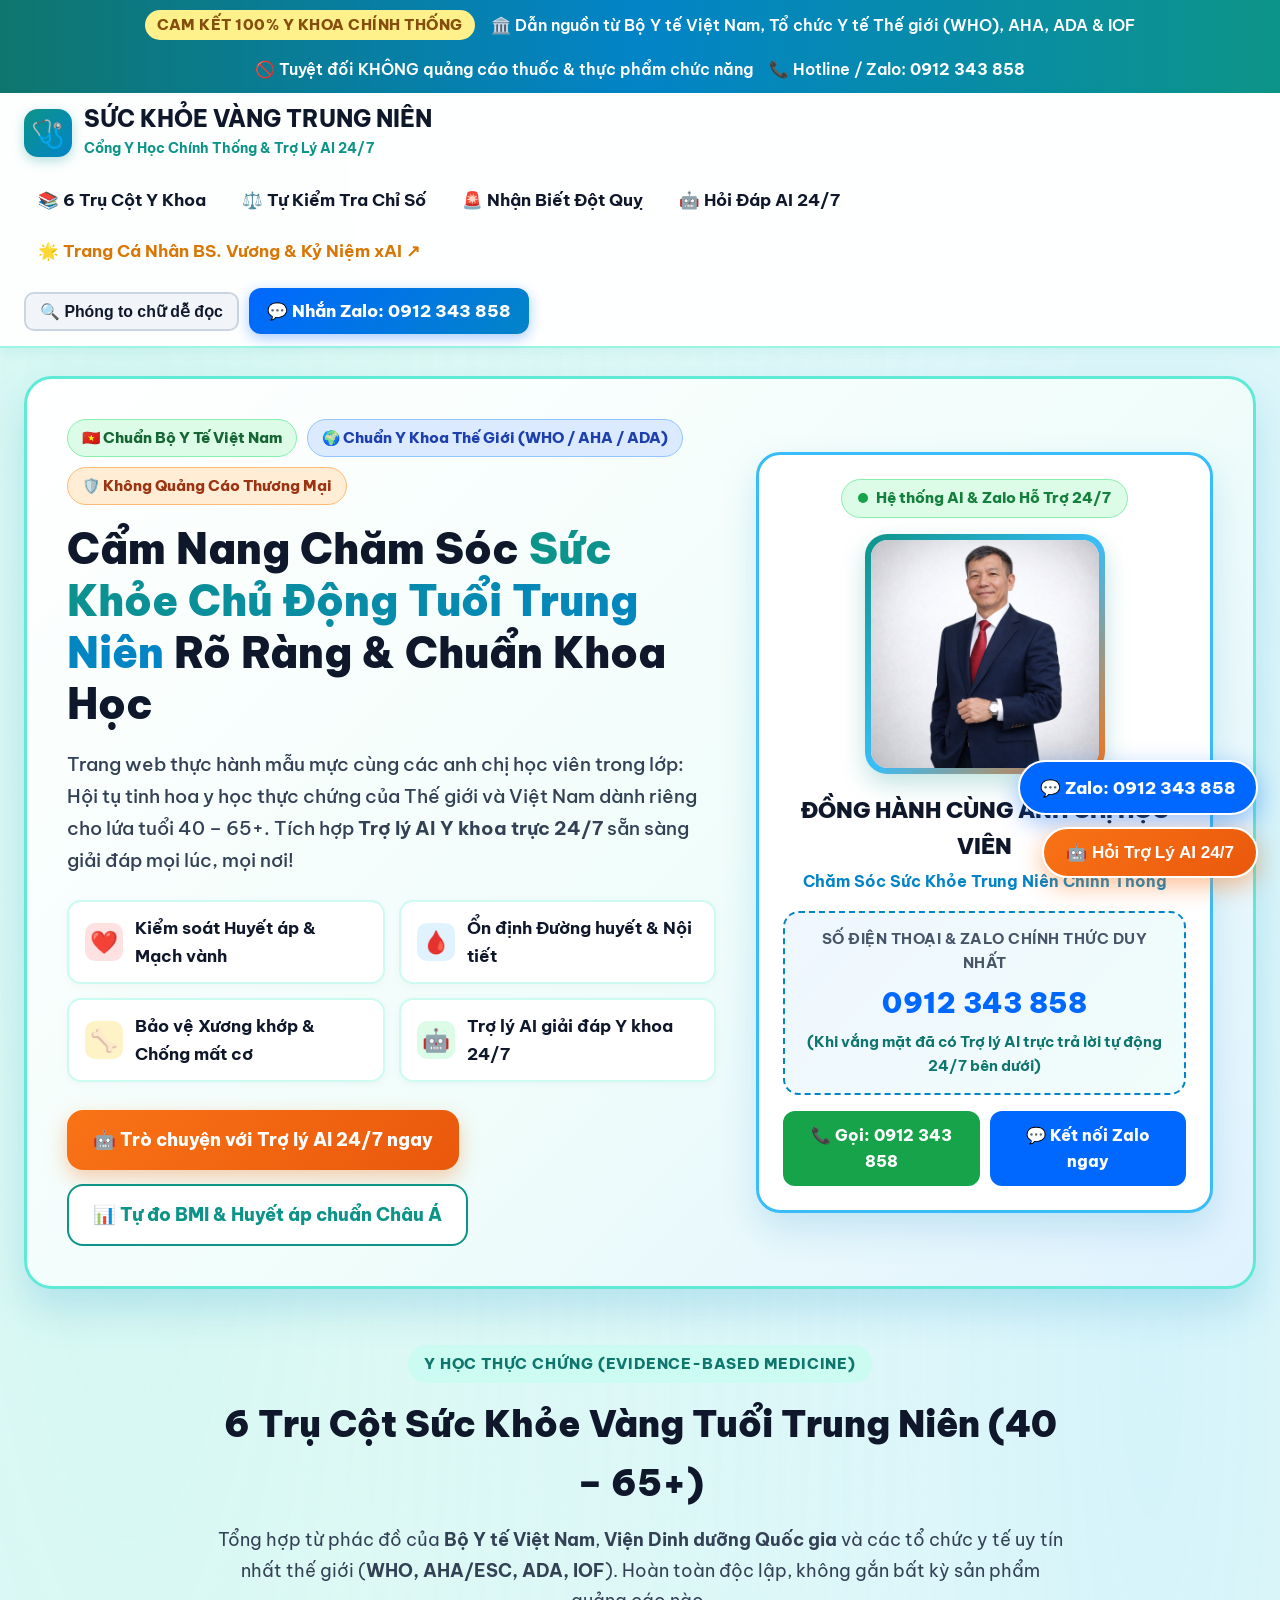
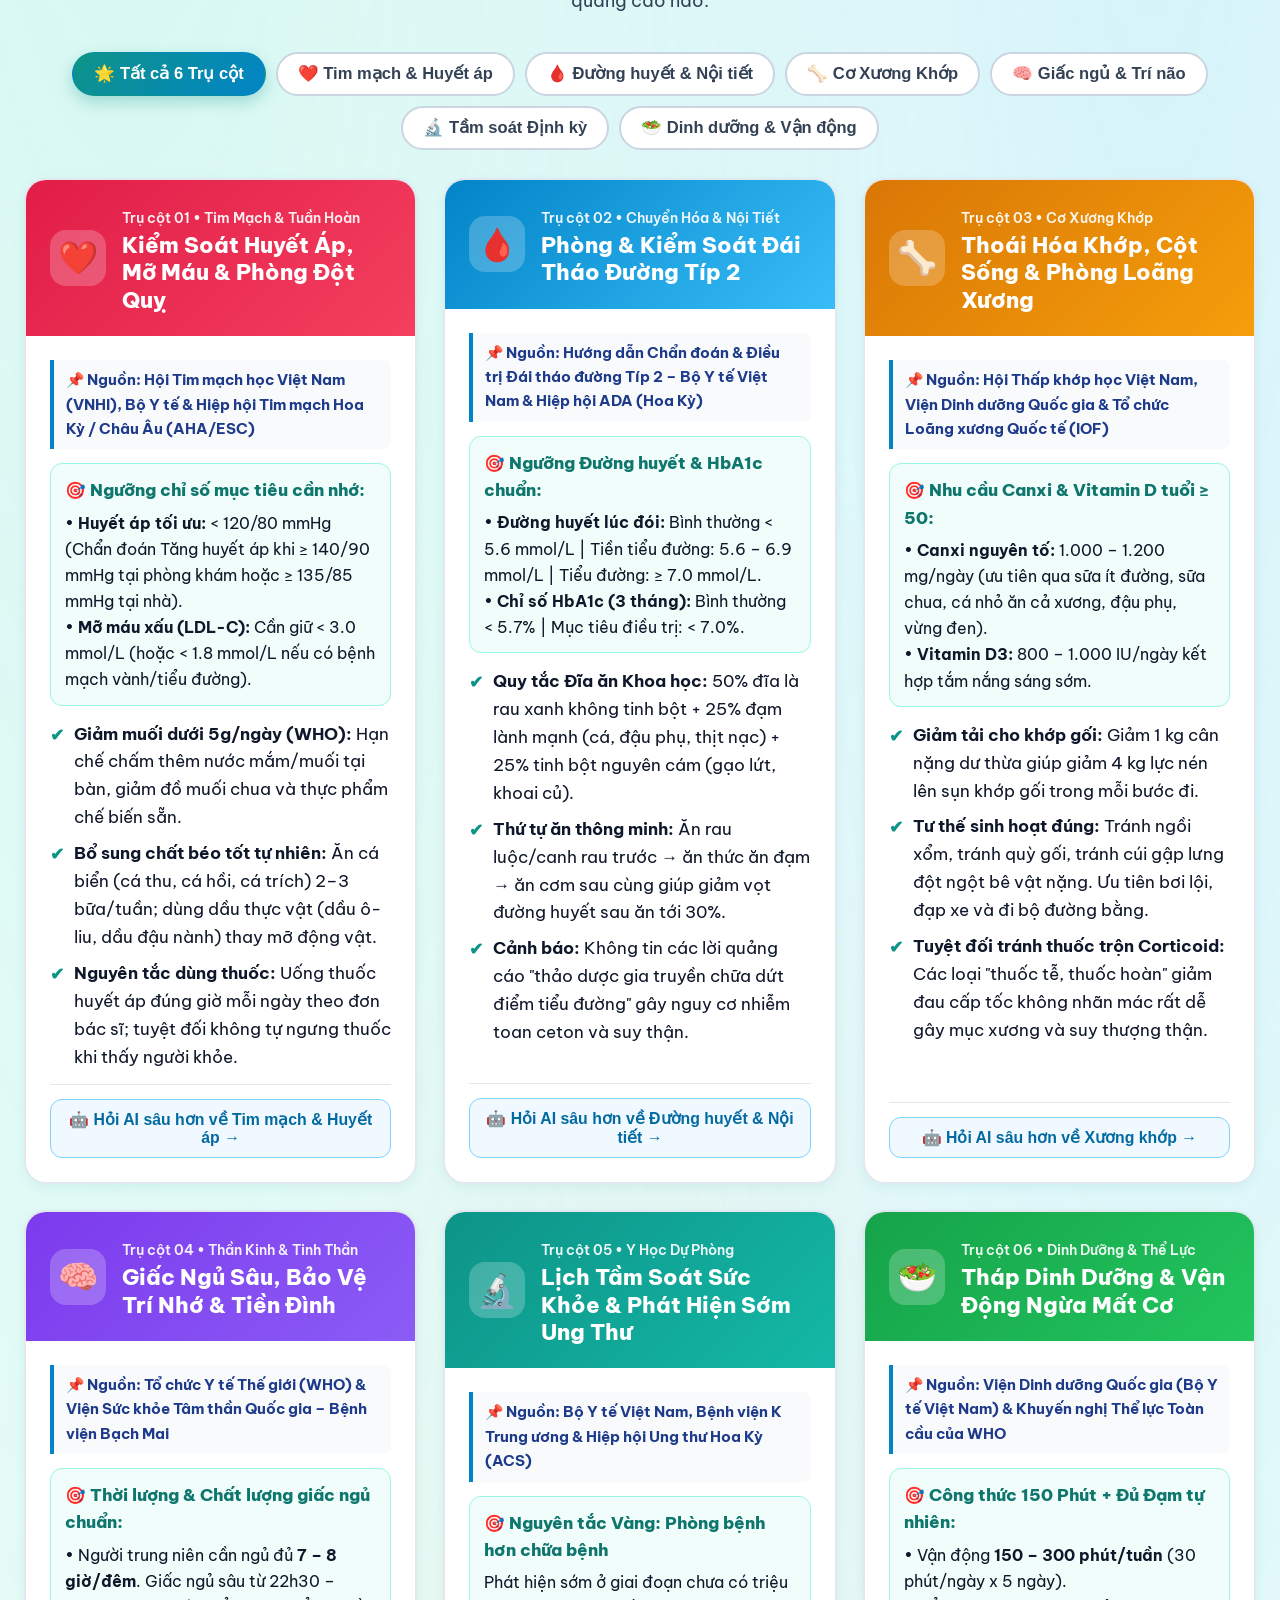
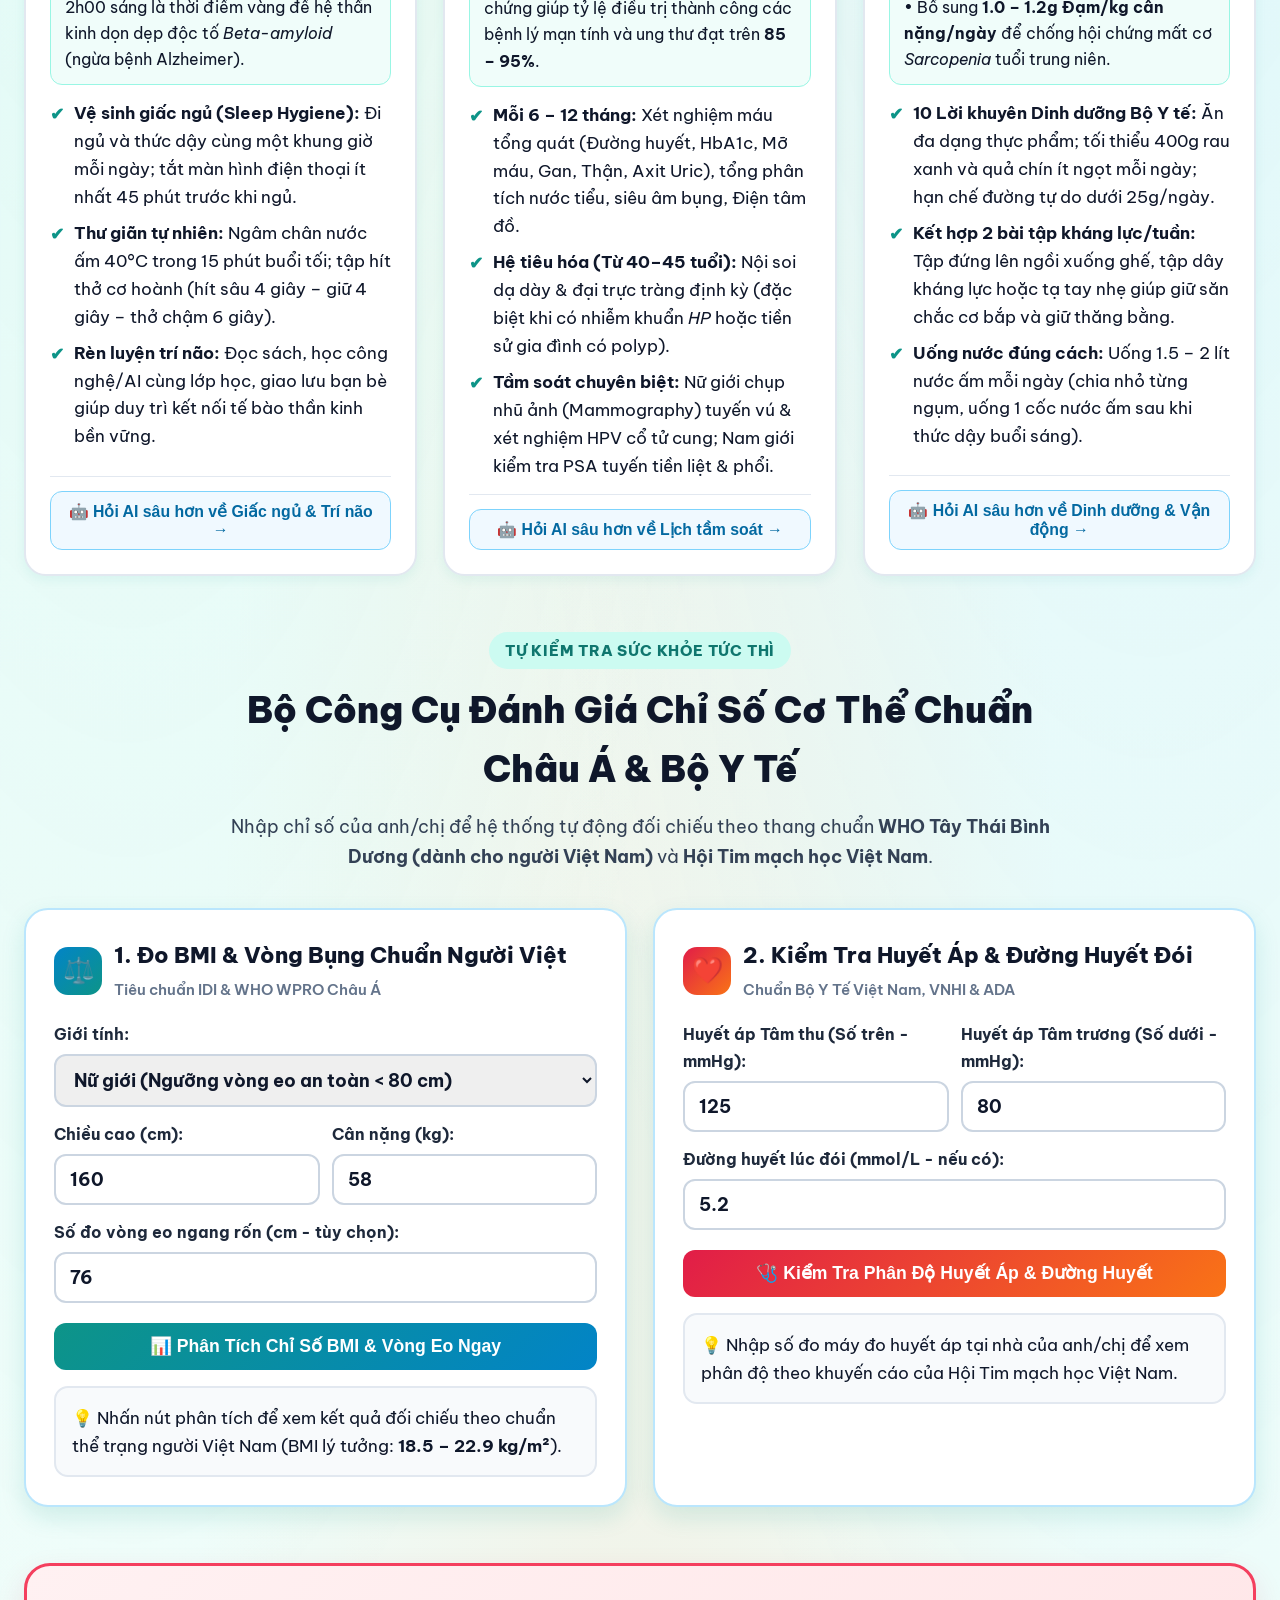
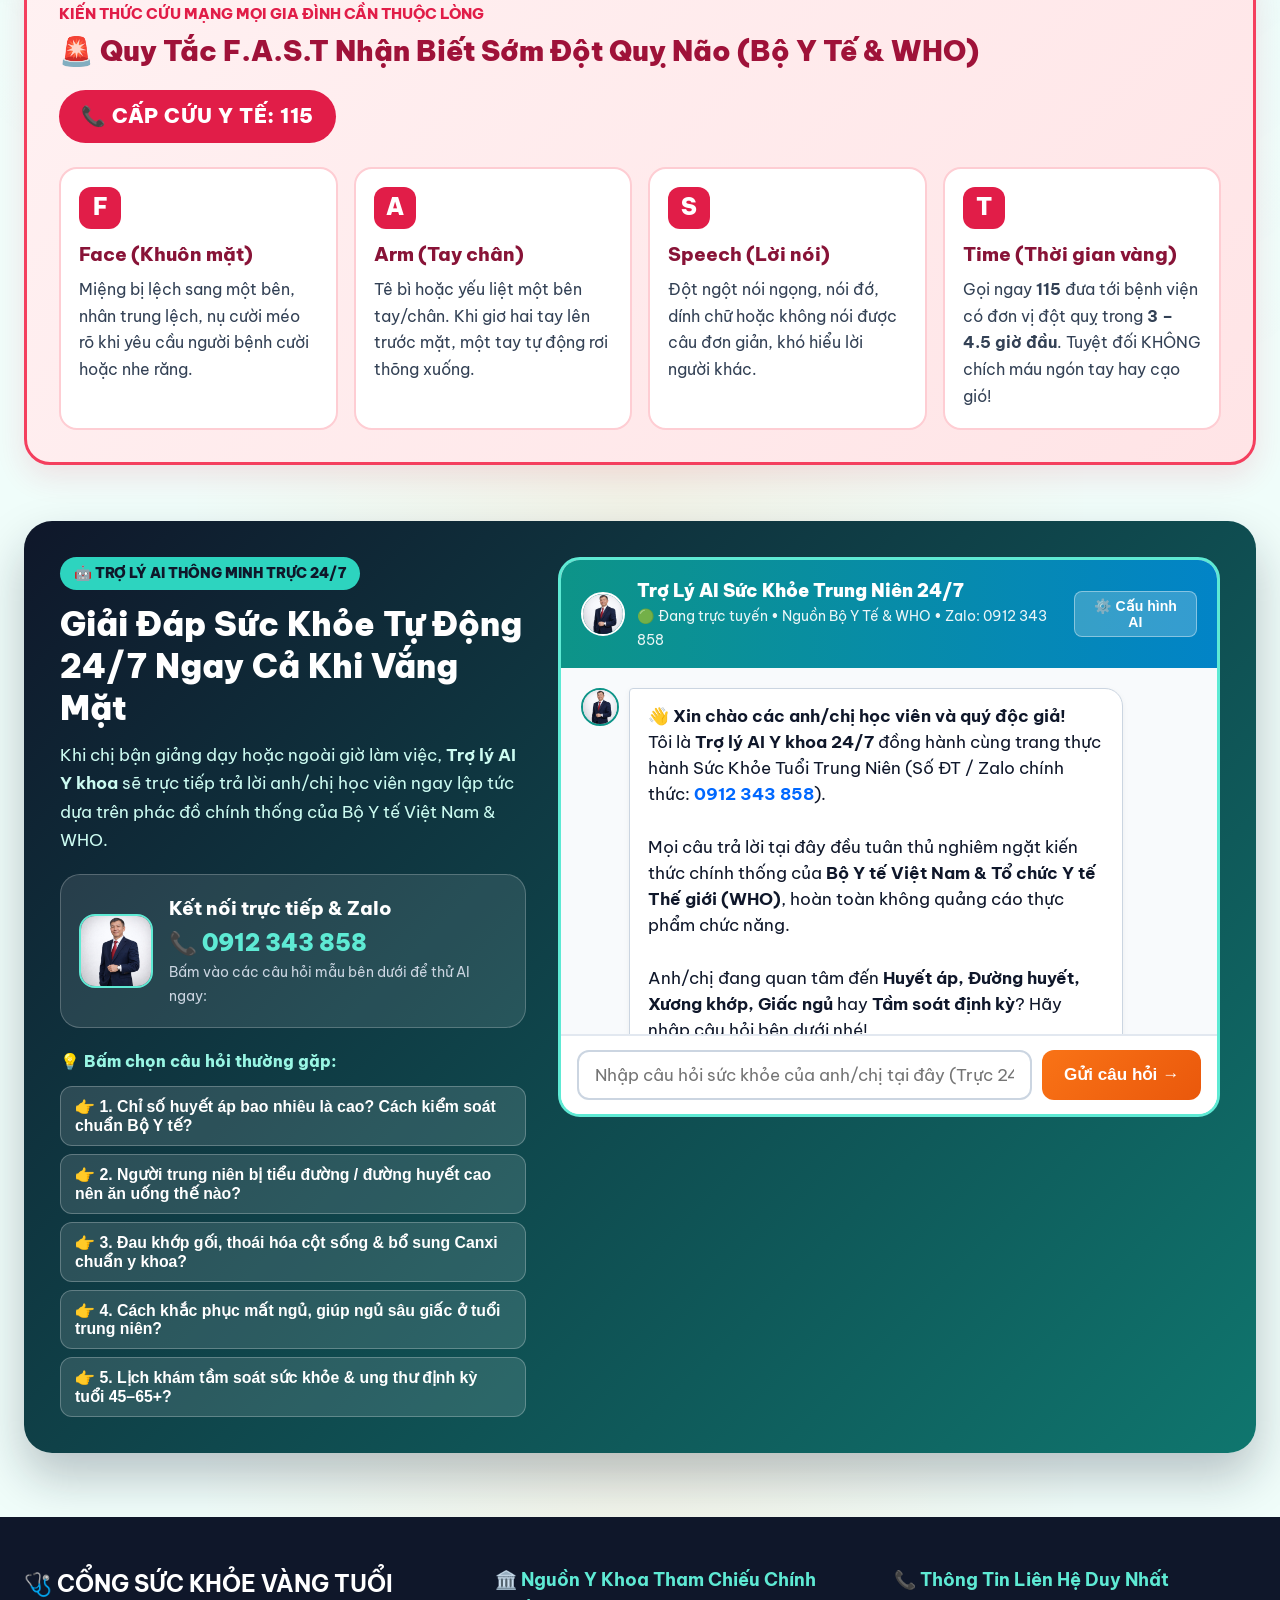
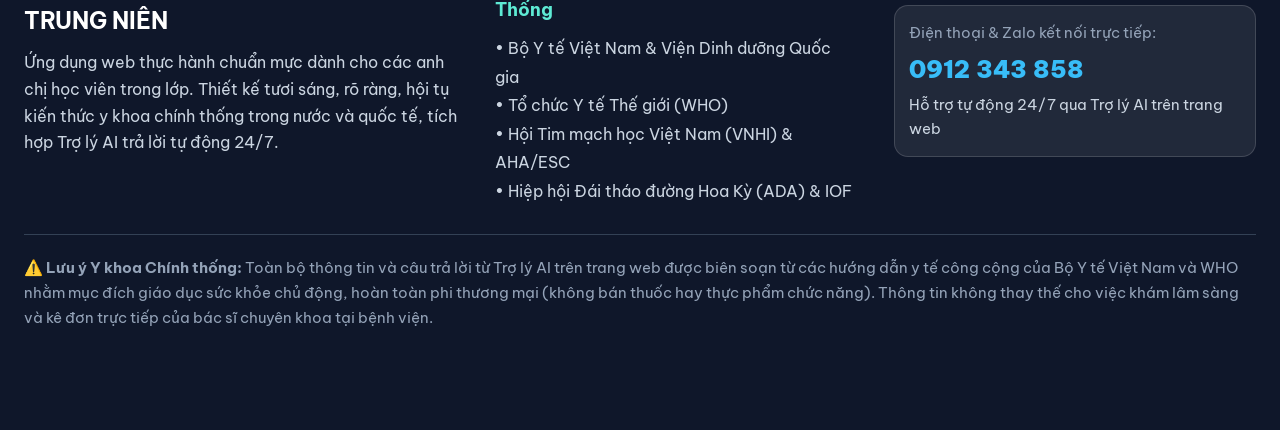
==== commit 0204f8c3: "Them trang web ca nhan hoa BS. Trinh Cong Vuong va chuyen muc xAI Mien Bac Hoi Ngo" ====
--- a/index.html
+++ b/index.html
@@ -35,6 +35,7 @@
         <a href="#cong-cu-tu-do">⚖️ Tự Kiểm Tra Chỉ Số</a>
         <a href="#cap-cuu-dot-quy">🚨 Nhận Biết Đột Quỵ</a>
         <a href="#ai-assistant-section">🤖 Hỏi Đáp AI 24/7</a>
+        <a href="bs-trinh-cong-vuong.html" style="color:#d97706;font-weight:700;">🌟 Trang Cá Nhân BS. Vương &amp; Kỷ Niệm xAI ↗</a>
       </nav>
 
       <div class="nav-actions">
